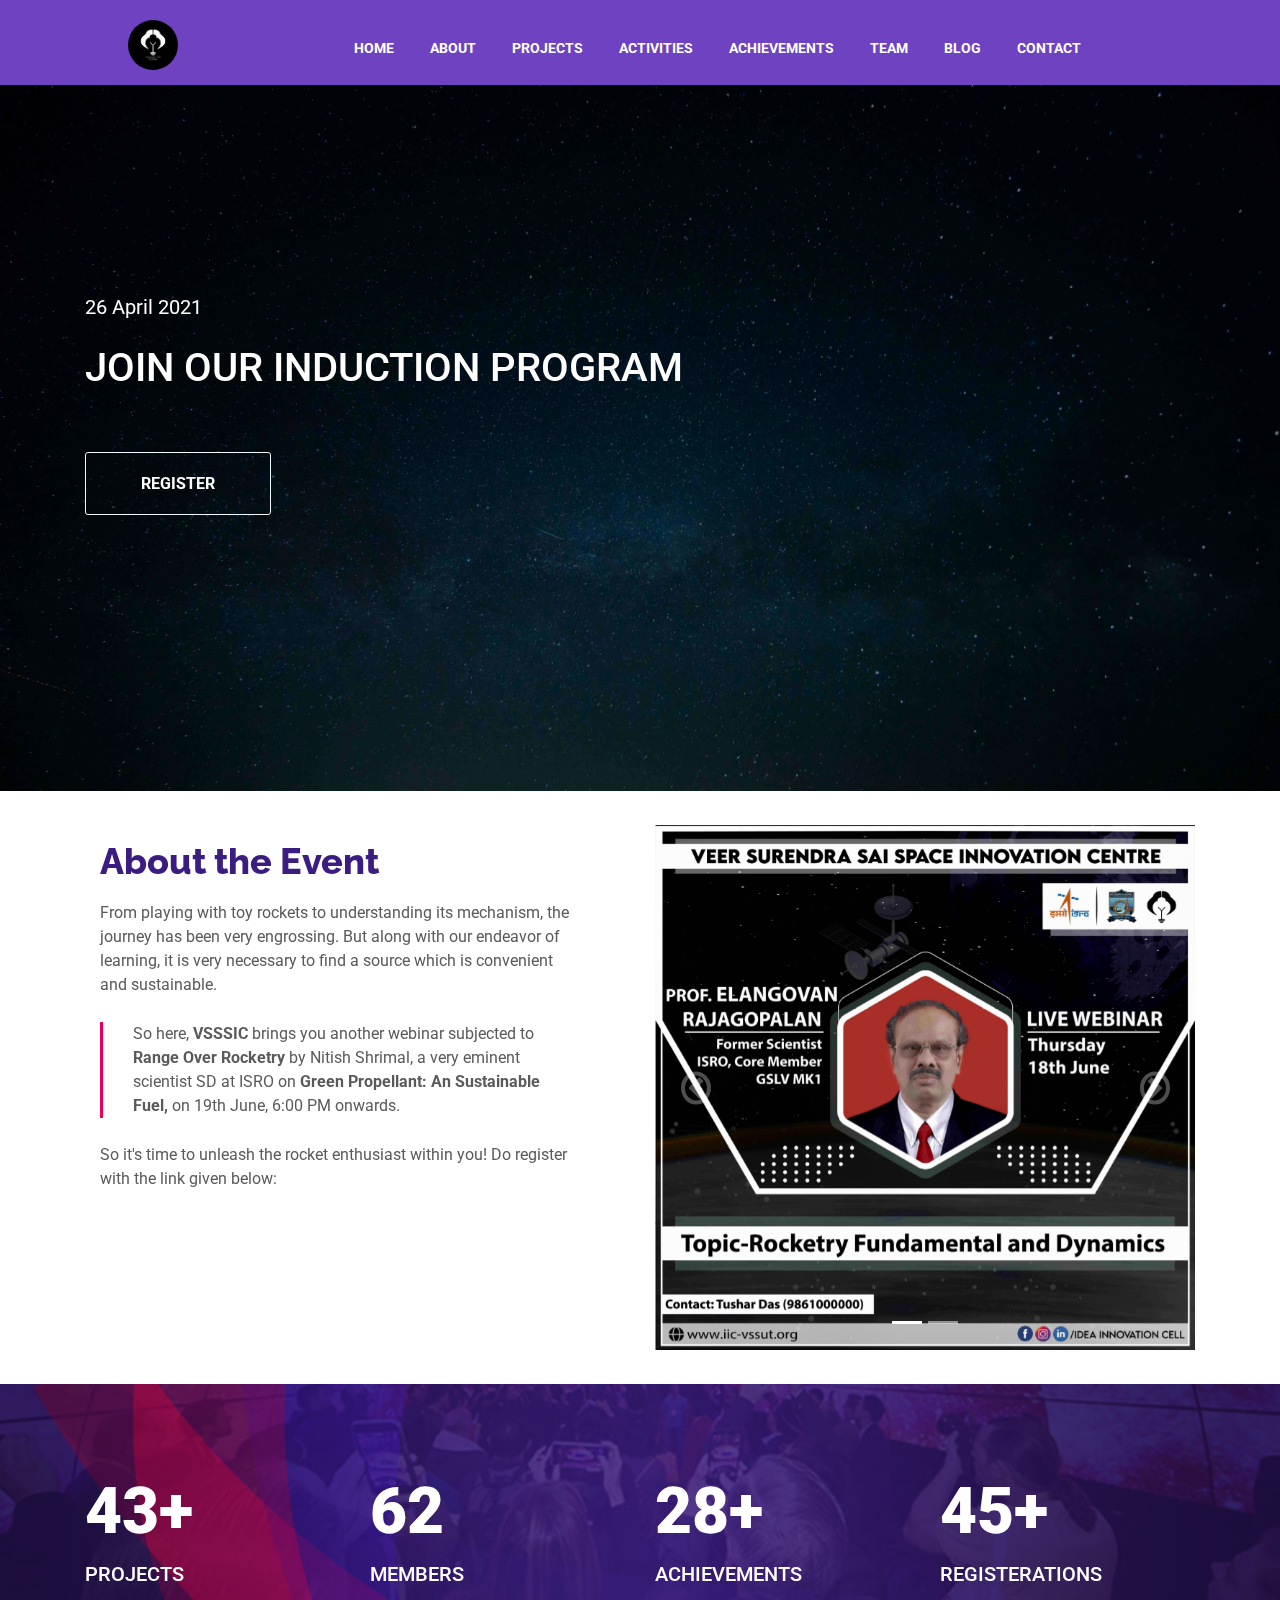
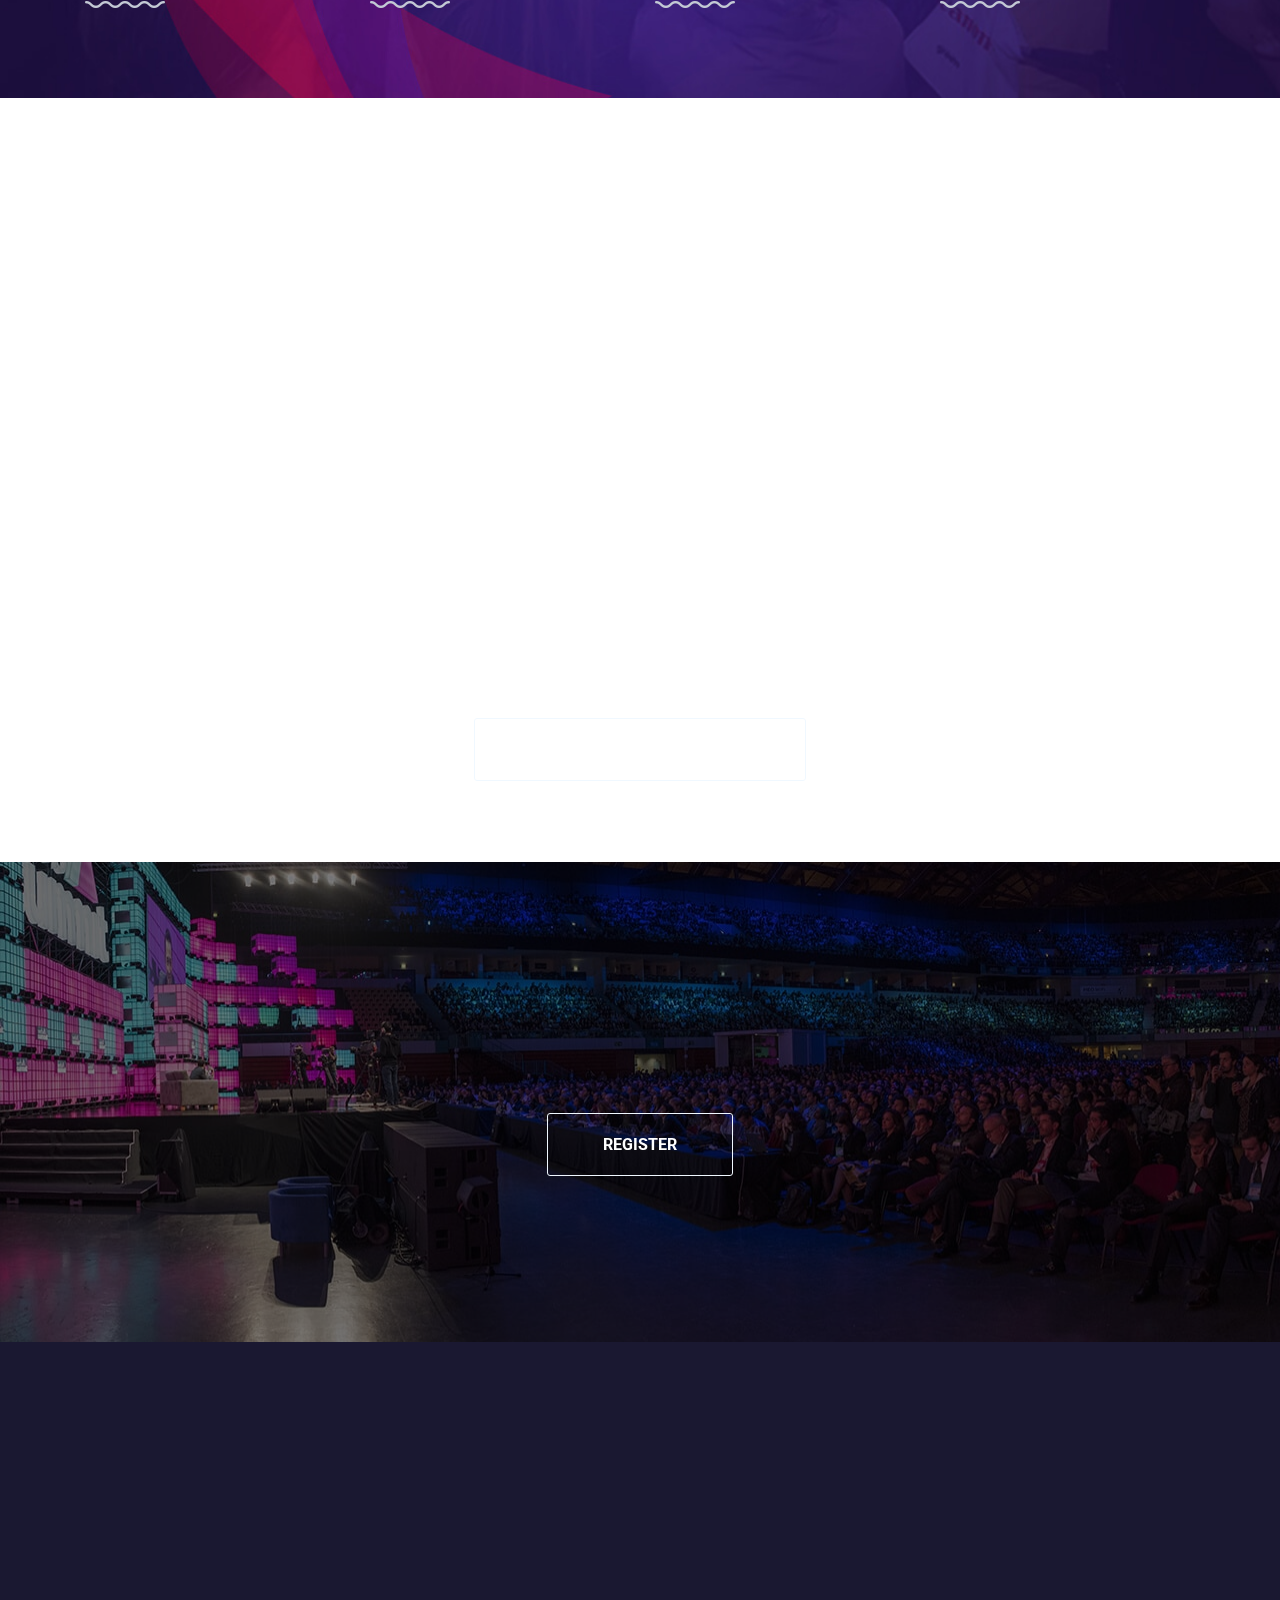
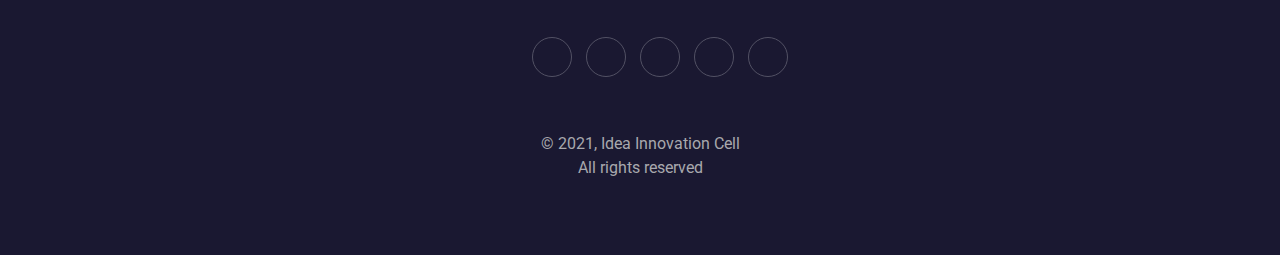
==== landing.html @ ed396fd5 "gy34cqpt" ====
<!DOCTYPE html>
<html lang="en">
  <head>
    <meta charset="utf-8" />
    <meta
      name="viewport"
      content="width=device-width, initial-scale=1, shrink-to-fit=no"
    />
    <link
      rel="shortcut icon"
      href="https://iic-vssut.org/assets/img/iclnews.png"
    />
    <meta
      property="og:image"
      content="https://iic-vssut.org/assets/img/iclnews.png"
    />

    <!-----------title----------->
    <title>IDEA INNOVATION CELL | Webinar</title>

    <!-----------bootstrap----------->
    <link href="css/bootstrap.min.css" rel="stylesheet" />

    <!-----------google fonts----------->
    <link
      href="https://fonts.googleapis.com/css?family=Raleway:400,600,700,800|Roboto:400,500,700,900"
      rel="stylesheet"
    />

    <!-----------animate----------->
    <link href="css/animate.css" rel="stylesheet" />

    <!-----------owlcarousel----------->
    <link rel="stylesheet" href="css/owl.carousel.min.css" />
    <link rel="stylesheet" href="css/owl.theme.default.min.css" />

    <!-----------fontawesome----------->
    <link
      rel="stylesheet"
      href="https://use.fontawesome.com/releases/v5.7.2/css/all.css"
      integrity="sha384-fnmOCqbTlWIlj8LyTjo7mOUStjsKC4pOpQbqyi7RrhN7udi9RwhKkMHpvLbHG9Sr"
      crossorigin="anonymous"
    />

    <!-----------main css----------->
    <link rel="stylesheet" href="css/style.css" />
    <style>
      @media (min-width: 721px) {
        .check {
          display: none;
        }
      }
      @media (max-width: 720px) {
        .check2 {
          display: none;
        }
      }


    </style>
  </head>
  <body>
    <!-------------------------nav-bar start------------------------ #6e42c1 -->
    <div class="fixed-top nav-bar">
      <div class="fluid-container">
        <nav
          class="navbar navbar-expand-lg navbar-light row"
          style="
            padding-bottom: 00px;
            padding-top: 15px;
            background-color: #6e42c1;
          "
        >
          <div class="col-lg-3 text-center">
            <a class="navbar-brand" href="index.html"
              ><img
                src="[data-uri]"
                width="50px"
                height="50px"
                alt="logo"
                class="img-fluid"
                style="border-radius: 30px;"
            /></a>
          </div>
          <button
            class="navbar-toggler"
            type="button"
            data-toggle="collapse"
            data-target="#navbarSupportedContent"
            aria-controls="navbarSupportedContent"
            aria-expanded="false"
            aria-label="Toggle navigation"
          >
            <span class="navbar-toggler-icon"></span>
          </button>

          <div
            class="collapse navbar-collapse navbar-menu col-lg-7"
            id="navbarSupportedContent"
          >
            <ul class="navbar-nav" style="margin-left: 0">
              <li class="nav-item active">
                <a class="nav-link" href="index.html"
                  >HOME <span class="sr-only">(current)</span></a
                >
              </li>
              <li class="nav-item active">
                <a class="nav-link" href="https://www.iic-vssut.org/#about"
                  >ABOUT
                </a>
              </li>
              <li class="nav-item active">
                <a
                  class="nav-link"
                  href="https://www.iic-vssut.org/PROJECTS.html"
                  >PROJECTS
                </a>
              </li>
              <li class="nav-item active">
                <a
                  class="nav-link"
                  href="https://www.iic-vssut.org/IIC-master/blog2.html"
                  >ACTIVITIES
                </a>
              </li>
              <li class="nav-item active">
                <a
                  class="nav-link"
                  href="https://www.iic-vssut.org/IIC-master/blog.html"
                  >ACHIEVEMENTS
                </a>
              </li>
              <li class="nav-item active">
                <a class="nav-link" href="https://www.iic-vssut.org/#team"
                  >TEAM
                </a>
              </li>
              <li class="nav-item active">
                <a class="nav-link" href="https://www.iic-vssut.org/blog.html"
                  >BLOG
                </a>
              </li>
              <li class="nav-item active">
                <a class="nav-link" href="https://www.iic-vssut.org/#contact"
                  >CONTACT</a
                >
              </li>
            </ul>
          </div>
          <div class="col-md-2 text-center">
            <a href="#" class="ticket-btn btn" style="background-color: black;">Register</a>
          </div>
        </nav>
      </div>
    </div>
    <!-------------------------nav-bar end-------------------------->

    <!-------------------------header area start-------------------------->

    <header
      class="header-area header-bg parallax-window"
      data-parallax="scroll"
      data-image-src="./images/back.jpg"
    >
      <div class="container">
        <div class="row">
          <div class="col-md-8">
            <div class="top-heading">
              <p>26 April 2021</p>
              <h1>JOIN OUR INDUCTION PROGRAM</h1>
              <div class="mt-8">
                <a href="#" class="button mr-30" style="text-align: center"
                  >Register</a
                >
              </div>
            </div>
          </div>
        </div>
      </div>
    </header>
    <!-------------------------header area end-------------------------->

    <!-------------------------join event start-------------------------->
    <section class="join-event">
      <div class="container">
        <div class="row">
          <div class="col-md-6">
            <div class="join-event-text wow fadeInLeft">
              <h2 class="heading">About the Event</h2>
              <p class="intro">
                From playing with toy rockets to understanding its mechanism,
                the journey has been very engrossing. But along with our
                endeavor of learning, it is very necessary to find a source
                which is convenient and sustainable.
              </p>
              <blockquote>
                <p class="intro">
                  So here, <b>VSSSIC</b> brings you another webinar subjected to
                  <b>Range Over Rocketry</b> by Nitish Shrimal, a very eminent
                  scientist SD at ISRO on
                  <b>Green Propellant: An Sustainable Fuel,</b> on 19th June,
                  6:00 PM onwards.
                </p>
              </blockquote>
              <p class="intro">
                So it's time to unleash the rocket enthusiast within you! Do
                register with the link given below:
              </p>
            </div>
          </div>
          <div class="col-md-6" style="margin-top: 3%;margin-bottom: 3%;">
            <div class="join-event-video wow fadeInRight">
              <div id="carouselExampleIndicators" class="carousel slide" data-ride="carousel">
                <ol class="carousel-indicators">
                  <li data-target="#carouselExampleIndicators" data-slide-to="0" class="active"></li>
                  <li data-target="#carouselExampleIndicators" data-slide-to="1"></li>
                  
                </ol>
                <div class="carousel-inner">
                  <div class="carousel-item active">
                    <img class="d-block w-100" src="./images/Guest 1-01.jpg" alt="First slide">
                  </div>
                  <div class="carousel-item">
                    <img class="d-block w-100" src="./images/Guest 1-02.jpg" alt="Second slide">
                  </div>
                </div>
                <a class="carousel-control-prev" href="#carouselExampleIndicators" role="button" data-slide="prev">
                  <span class="carousel-control-prev-icon" aria-hidden="true"></span>
                  <span class="sr-only">Previous</span>
                </a>
                <a class="carousel-control-next" href="#carouselExampleIndicators" role="button" data-slide="next">
                  <span class="carousel-control-next-icon" aria-hidden="true"></span>
                  <span class="sr-only">Next</span>
                </a>
              </div>
            </div>
          </div>
        </div>
      </div>
    </section>

    <!-------------------------join event end-------------------------->

    <!-------------------------counter-up start-------------------------->
    <section class="counter-up">
      <div class="container">
        <div class="row">
          <div class="col-md-3">
            <div class="counter-item">
              <span class="countnum">43</span><span>+</span>
              <div class="counter-title">PROJECTS</div>
            </div>
          </div>
          <div class="col-md-3">
            <div class="counter-item">
              <span class="countnum">62</span>
              <div class="counter-title">MEMBERS</div>
            </div>
          </div>
          <div class="col-md-3">
            <div class="counter-item">
              <span class="countnum">28</span><span>+</span>
              <div class="counter-title">ACHIEVEMENTS</div>
            </div>
          </div>
          <div class="col-md-3">
            <div class="counter-item">
              <span class="countnum">45</span><span>+</span>
              <div class="counter-title">REGISTERATIONS</div>
            </div>
          </div>
        </div>
      </div>
    </section>

    <!---------------------schedule-details start----------------------->
    <section class="schedule-detailes">
      <div class="container">
        <div class="row">
          <div class="col-md-6">
            <div class="title-section wow fadeInLeft">
              <span class="sub-title">SCHEDULE DETAILS</span>
              <h2 class="head-title">Information of Event Schedules</h2>
              <span class="title-shape">
                <svg
                  xmlns="http://www.w3.org/2000/svg"
                  xmlns:xlink="http://www.w3.org/1999/xlink"
                  width="71px"
                  height="11px"
                >
                  <path
                    fill-rule="evenodd"
                    d="M59.669,10.710 L49.164,3.306 L39.428,10.681 L29.714,3.322 L20.006,10.682 L10.295,3.322 L1.185,10.228 L-0.010,8.578 L10.295,0.765 L20.006,8.125 L29.714,0.765 L39.428,8.125 L49.122,0.781 L59.680,8.223 L69.858,1.192 L70.982,2.895 L59.669,10.710 Z"
                  ></path>
                </svg>
              </span>
              <p class="intro">
                Day 1 &#58; <b>Rocketry Fundamentals & Dynamics</b> <br>
                Day 2 &#58; <b>Green Propellant: An Sustainable Fuel</b> 
              </p>
            </div>
          </div>
          <div class="col-md-6">
            <div
              id="clothing-nav"
              class="nav nav-tabs text-center"
              role="tablist"
            >
              <a
                href="#zero"
                class="nav-tab active wow zoomIn"
                id="zero-tab"
                role="tab"
                data-toggle="tab"
                aria-controls="zero"
                aria-expanded="true"
              >
                <h3>18 June</h3>
                <span>Friday</span>
              </a>
              <a
                href="#one"
                class="nav-tab wow zoomIn"
                data-wow-delay="500ms"
                id="one-tab"
                role="tab"
                data-toggle="tab"
                aria-controls="one"
              >
                <h3>To be</h3>
                <span>announced soon</span>
              </a>
              <a
                href="#two"
                class="nav-tab wow zoomIn"
                data-wow-delay="1s"
                id="two-tab"
                role="tab"
                data-toggle="tab"
                aria-controls="two"
              >
                <h3>19 June</h3>
                <span>Saturday</span>
              </a>
            </div>
          </div>
        </div>
        <div class="row">
          <div class="col-md-12">
            <div id="clothing-nav-content" class="tab-content">
              <div
                role="tabpanel"
                class="tab-pane fade show active"
                id="zero"
                aria-labelledby="zero-tab"
              >
                <div class="single-shedule"></div>
              </div>
            </div>
          </div>
        </div>
        <div class="mt-5 text-center">
          <a
            href="IIC%20%20INDUCTION%20PROGRAM%20INSTRUCTIONS.docx"
            class="button"
            >MORE DETAILES ABOUT TEST</a
          >
        </div>
      </div>
    </section>

    <!----------------------book-seat start------------------------>
    <section class="book-seat">
      <div class="section-overlay"></div>
      <div class="container">
        <div class="row">
          <div class="col-md-12">
            <div class="title-section text-center wow fadeInUp">
              <span class="sub-title white">HURRY UP!</span>
              <h2 class="head-title white">Register now</h2>
              <span class="title-shape">
                <svg
                  xmlns="http://www.w3.org/2000/svg"
                  xmlns:xlink="http://www.w3.org/1999/xlink"
                  width="71px"
                  height="11px"
                >
                  <path
                    fill-rule="evenodd"
                    d="M59.669,10.710 L49.164,3.306 L39.428,10.681 L29.714,3.322 L20.006,10.682 L10.295,3.322 L1.185,10.228 L-0.010,8.578 L10.295,0.765 L20.006,8.125 L29.714,0.765 L39.428,8.125 L49.122,0.781 L59.680,8.223 L69.858,1.192 L70.982,2.895 L59.669,10.710 Z"
                  ></path>
                </svg>
              </span>
            </div>
          </div>
        </div>
        <div class="text-center">
          <a href="#" class="button">Register</a>
        </div>
      </div>
    </section>
    <!----------------------book-seat end------------------------>

    <!----------------------subscribe start------------------------>
    <section class="subscribe-section wow zoomIn">
      <div class="container subscribe-section-bg">
        <div class="row">
          <div class="col-md-12">
            <div class="title-section text-center">
              <span class="sub-title white">SUBSCRIBE TO NEWSLETTER</span>
              <h2 class="head-title white">Want Something Extra?</h2>
            </div>
          </div>
        </div>
        <div class="form-row text-center">
          <div class="col-9 text-left">
            <input type="email" class="form-control" placeholder="Your email" />
          </div>
          <div class="col-3 text-left">
            <button type="submit" class="btn btn-primary">SUBSCRIBE</button>
          </div>
        </div>
      </div>
    </section>
    <!----------------------subscribe end------------------------>

    <!----------------------footer start------------------------>
    <footer class="footer" id="footer">
      <div class="container">
        <div class="row">
          <div class="col-md-12 text-center">
            <div class="footer-social text-center mb-30">
              <ul>
                <li>
                  <a href="https://www.facebook.com/ideaclubvssut"
                    ><i class="fab fa-facebook-f"></i>
                  </a>
                </li>
                <li>
                  <a
                    href="https://www.youtube.com/channel/UCl1eNHmMb4IjWveBRbKU7Iw"
                    ><i class="fab fa-youtube"></i>
                  </a>
                </li>
                <li>
                  <a href="https://github.com/Idea-Innovation-Cell-VSSUT">
                    <i class="fab fa-github"></i>
                  </a>
                </li>
                <li>
                  <a
                    href="https://www.linkedin.com/company/idea-and-innovation-cell/"
                  >
                    <i class="fab fa-linkedin-in"></i>
                  </a>
                </li>
                <li>
                  <a href="https://www.instagram.com/accounts/login/">
                    <i class="fab fa-instagram"></i>
                  </a>
                </li>
              </ul>
            </div>
            <div class="copyright-text text-center mt-5">
              <p>
                © 2021, Idea Innovation Cell<br />
                All rights reserved
              </p>
            </div>
          </div>
        </div>
      </div>
    </footer>
    <!----------------------footer end------------------------>

    <!--------------------script sources-------------------------->

    <script src="js/jquery-3.3.1.min.js"></script>
    <script src="js/wow.min.js"></script>
    <script src="js/bootstrap.min.js"></script>
    <script src="js/owl.carousel.min.js"></script>
    <script src="js/popper.min.js"></script>
    <!--for preloader-->
    <script>
      $(window).on("load", function () {
        $(".preloader").css("top", "-100%");
        $(".preloader").css("transition", "2000ms");
      });
    </script>
    <script>
      new WOW().init();
    </script>
    <script>
      $(".owl-news").owlCarousel({
        loop: true,
        margin: 30,
        nav: false,
        dots: true,
        autoplay: true,
        autoplayTimeout: 6000,
        smartSpeed: 2000,
        responsive: {
          0: {
            items: 1,
          },
          600: {
            items: 2,
          },
          1000: {
            items: 3,
          },
        },
      });
    </script>
    <script>
      $(window).scroll(function () {
        var scroll = $(window).scrollTop();
        if (scroll < 150) {
          $(".fixed-top").css("background", "transparent");
        } else {
          $(".fixed-top").css("background", "rgba(26,24,49,.9)");
          $(".fixed-top").css("transition", "500ms");
        }
      });
    </script>
    <script>
      // Initialize tooltip component
      $(function () {
        $('[data-toggle="tooltip"]').tooltip();
      });

      // Initialize popover component
      $(function () {
        $('[data-toggle="popover"]').popover();
      });
    </script>

    <!--for counter-up-->
    <script src="js/jquery.min.js"></script>
    <script src="js/waypoints.mim.js"></script>
    <script src="js/jquery.counterup.min.js"></script>
    <script>
      jQuery(document).ready(function ($) {
        $(".countnum").counterUp({
          delay: 8,
          time: 2000,
        });
      });
    </script>

    <script src="js/parallax.min.js"></script>
  </body>
</html>
---- css/style.css ----
body {
    font-family: 'Roboto',sans-serif;
	line-height: 24px;
	overflow-x: hidden;
}
img {
    max-width: 100%;
    height: auto;
}
/*preloader loading*/
.preloader {
    position: fixed;
    top: 0;
    left: 0;
    width: 100%;
    height: 100%;
    background: black;
    z-index: 9999;
	overflow:hidden;
}
.lds-roller {
  display: inline-block;
  position: relative;
  width: 70px;
  height: 70px;
  top:50%;
  left:50%;
  transform:translate(-50%,-50%);
}
.lds-roller div {
  animation: lds-roller 1.2s cubic-bezier(0.5, 0, 0.5, 1) infinite;
  transform-origin: 32px 32px;
}
.lds-roller div:after {
  content: " ";
  display: block;
  position: absolute;
  width: 6px;
  height: 6px;
  border-radius: 50%;
  background: aqua;
  margin: -3px 0 0 -3px;
}
.lds-roller div:nth-child(1) {
  animation-delay: -0.036s;
}
.lds-roller div:nth-child(1):after {
  top: 50px;
  left: 50px;
}
.lds-roller div:nth-child(2) {
  animation-delay: -0.072s;
}
.lds-roller div:nth-child(2):after {
  top: 54px;
  left: 45px;
}
.lds-roller div:nth-child(3) {
  animation-delay: -0.108s;
}
.lds-roller div:nth-child(3):after {
  top: 57px;
  left: 39px;
}
.lds-roller div:nth-child(4) {
  animation-delay: -0.144s;
}
.lds-roller div:nth-child(4):after {
  top: 58px;
  left: 32px;
}
.lds-roller div:nth-child(5) {
  animation-delay: -0.18s;
}
.lds-roller div:nth-child(5):after {
  top: 57px;
  left: 25px;
}
.lds-roller div:nth-child(6) {
  animation-delay: -0.216s;
}
.lds-roller div:nth-child(6):after {
  top: 54px;
  left: 19px;
}
.lds-roller div:nth-child(7) {
  animation-delay: -0.252s;
}
.lds-roller div:nth-child(7):after {
  top: 50px;
  left: 14px;
}
.lds-roller div:nth-child(8) {
  animation-delay: -0.288s;
}
.lds-roller div:nth-child(8):after {
  top: 45px;
  left: 10px;
}
@keyframes lds-roller {
  0% {
    transform: rotate(0deg);
  }
  100% {
    transform: rotate(360deg);
  }
}





a:hover{
	text-decoration:none;
	color:#fff;
}
a:focus,button:focus{
	outline:none;
}
h2 {
	font-weight: 800;	
	font-family: "Raleway";
}
@media (max-width:40em){
	h2 {
		font-size:45px;
	}
}
h3{
	font-family: "Raleway";
	font-weight: 600;

}

p{
	margin: 0 0 25px;
}
.nav-bar{
	position: fixed;
	width: 100%;
	left: 0;
	top: 0;
	z-index: 2;
	height: auto;
	padding: 0;
	font-size:14px;
	font-weight: 700;
	background:transparent;
	z-index:9;
	transition:500ms;
}

.nav-bar .navbar-brand{
	padding-bottom:15px;
}

.navbar-light .navbar-toggler.collapsed{
	background: whitesmoke;
	position: absolute;
	top: 30%;
	right: 5%;
	z-index:9;
}
.navbar-light .navbar-toggler{
	background: whitesmoke;
	position: absolute;
	top: 30%;
	right: 5%;
	z-index:9;
}
.nav-bar .navbar-nav{
	margin-left: 130px;
}
.nav-bar .navbar-light .navbar-nav .nav-link{
	color:#fff;
	display: inline-block;
	margin: 0 10px;
	line-height: 50px;
	padding-bottom: 12px;
}
.nav-bar .dropdown-toggle::after{
	width:7px;
	height:7px;
	background:transparent;
	border-bottom:2px solid #fff;
	border-right:2px solid #fff;
	border-top:none;
	border-left:none;
	vertical-align: 2px;
	transform: rotate(45deg);
	
}
.nav-bar .dropdown-menu{
	position:absolute;
	display:block;
	visibility:hidden;
	opacity:0;
	top:68px;
	transition:0.3s;
	width: 200px;
	background: #fff;
	border: 0;
	border-radius: 0;
	padding: 0 10px;
	box-shadow: 0 3px 5px 0 rgba(0,0,0,.2);
	
}
.nav-bar .nav-item:hover .dropdown-menu{
	visibility:visible;
	opacity:1;
	z-index:999;
}
.nav-bar .dropdown-menu .dropdown-item{
	padding: 15px;
	border-top: 1px solid #eaeaea;
	word-wrap: break-word;
}
.nav-bar .dropdown-menu .dropdown-item:hover{
	background-color:#fff;
	color:#ff007a;
}
.focus{color:#FF0D81;}

.ticket-btn.btn {
	margin-bottom: 8px;
	color:#fff;
    /*background: #00c1c1;*/
    height: 40px;
    line-height: 40px;
    padding: 0 25px;
    transition: all 0.4s ease;
    -webkit-transition: all 0.4s ease;
    -moz-transition: all 0.4s ease;
    -ms-transition: all 0.4s ease;
}
@media all and (max-width:80em){
 a.ticket-btn.btn{
  display:none;
 }
} 
.ticket-btn.btn:hover{
	background-color: #ff007a;
}

.header-area.header-bg{	
	position:relative;
}
.header-area.header-bg:after{
	content:'';
    background-color: rgba(0,0,0,.5);
	height: 100%;
	width: 100%;
	top: 0;
	left: 0;
	position: absolute;

}
.top-heading{
	padding:295px 0;
	color:#fff;
	position:relative;
	z-index:2;
}
.top-heading p{
	margin: 0 0 25px;
	font-size: 20px;
	font-weight: 400;
	line-height: 24px;
}
.top-heading .bigtitle{
	font-size: 64px;
	font-weight: 800;
	line-height: 74px;
	font-family: "Raleway",Sans-serif;
}
.button{
    font-size: 16px;
    font-weight: 700;
    text-transform: uppercase;
    color: #fff;
	border: 1px solid aliceblue;
    background-color: transparent;
    border-radius: 3px 3px 3px 3px;
    padding: 21px 55px 21px 55px;
	transition:.5s;
}
.button:hover{
	background-color: aliceblue;
	color: black;
	
}
.add-calendar{
    font-size: 16px;
    font-weight: 700;
    text-transform: uppercase;
    color: #fff;
    background-color: rgba(255,0,122,0);
    border-radius: 3px 3px 3px 3px;
    padding: 21px 35px 21px 35px;
	border: 1px solid #fff;
	transition:.5s;
}
@media all and (max-width:30em){
 a.add-calendar,a.button{
  display:block;
  margin:0.4em auto;
 }
} 

.add-calendar:hover{
	background-color: #d20055;
	border:1px solid #d20055;
}
.mt-8{
	margin-top:80px;
}
.mr-30{
	margin-right:30px;
}

.register-area{
	padding-top: 180px;
}
.form-content{
	position:relative;
	background: #fff;
	padding: 40px 30px;
	text-align: center;
	border-top: 4px solid #e7015e;
	z-index:2;
}
.form-content h2{
	font-weight:800;
	font-size: 36px;
	position: relative;
	margin-bottom: 30px;
}
.form-content p{
	margin-bottom: 35px;
	color: #5a5a5a;
	font-size: 15px;
}

.form-content .form-control{
	padding: 24px 20px;
	border-radius:0;
	margin-bottom: 10px;

}
.form-content .form-control:focus{
	box-shadow:none;
	border-color:#e7015e;
}
.form-content select.form-control:focus{
	border:1px solid #ced4da;
}
.form-content select.form-control{
	margin-bottom: 40px;
	height:50px;
	padding:0 15px;
	color:#757C83;
}
.form-content .btn.btn-primary{
	width:100%;
	font-size: 16px;
	font-weight: 700;
	color: #fff;
	text-transform: uppercase;
	background: #e7015e;
	height: 50px;
	padding: 0 35px;
	line-height: 50px;
	border-radius: 3px;
	border: 0;
	margin-bottom:20px;
}
.form-content .btn.btn-primary:hover{
	background: #222;
}


.join-event-text{
    margin: 0 0 0 0;
    padding: 50px 50px 70px 15px;
}
.heading{
    color: #3b1d82;
	font-size: 36px;
	line-height: 40px;
	margin-bottom:20px;
}
.intro{
	margin: 0 0 25px;
	color: #5a5a5a;
	font-size: 16px;
	
}
@media (max-width:40em){
	.intro {
		font-size:12px;
	}
}
blockquote {
    padding: 0 0 0 30px;
    border-left: 3px solid #e7015e;
    margin: 15px 0;
    background: transparent;
    position: relative;
}

.join-event-text .button{
	padding:15px 50px;
}
.join-event-video{
	position:relative;
}
.event-video{
	margin-top: -40px;
	position:relative;
}
.event-video:after{
	content:'';
	position:absolute;
	background: linear-gradient(145deg,rgba(255,7,99,.65) 5%,rgba(104,89,222,.65) 100%);
	width:100%;
	height: 100%;
	left:0;
	right:0;
	top:0;
	bottom:0;
	
}
.join-event-video span{
	position:absolute;
	left:50%;
	top:50%;
	transform:translate(-50%,-50%);
	opacity: .6;
	transition: all .5s;
	border:4px solid #fff;
	width:30px;
	height:30px;
	border-radius:50%;
	text-align:center;
	padding-top: 25px;
	padding-left: 5px;
}
.join-event-video span:hover{
	opacity:1;
}

.counter-up{
    background-image: url(../images/funfact_bg.jpg);
    background-position: center center;
	background-repeat: no-repeat;
	background-size: cover;
	padding: 80px 0 90px 0;
}
.counter-item{
    color: #fff;
    font-family: "Roboto",Sans-serif;
    font-size: 64px;
    font-weight: 900;
    line-height: 1.5em;
}
.counter-title{
	padding: 0 100px 20px 0;
	background-image: url(../images/funfact_wave.png);
	background-position: bottom left;
	background-repeat: no-repeat;
    color: #fff;
    font-size: 20px;
    font-weight: 500;
    line-height: 28px;
}




.speakers{
	position:relative;
    background-image: url(../images/speaker_bg.png);
	margin-top: 0;
	margin-bottom: 0;
	padding: 85px 0 30px 0;
}
.elementor-background-overlay{
	background-image: url(../images/home_speaker_memphis2.png);
	background-position: center right;
	background-repeat: no-repeat;
	opacity:1;
    height: 100%;
    width: 100%;
    top: 0;
    left: 0;
    position: absolute;
}
.title-section{
	margin-bottom:100px;
}
.sub-title{
    color: #5a5a5a;
    font-family: "Roboto",Sans-serif;
    font-size: 14px;
    font-weight: 500;
    line-height: 26px;
    letter-spacing: 1.4px;
	margin-bottom: 10px;
}
@media (max-width:40em){
	.sub-title{
		font-size:10px;
	}
}
.head-title{
    color: #3b1d82;
    font-size: 36px;
    font-weight: 800;
	margin-bottom: 20px;
}
@media (max-width:40em){
	.head-title{
		font-size:28px;
	}
}
.title-shape svg {
    fill: #3b1d82;
	margin-bottom:20px;
}
.speaker-single{
    position: relative;
    text-align: center;
    margin-bottom: 55px;
}
.speaker-img{
	color:#fff;
	position: relative;
    overflow: hidden;
	width: 225px;
	height: 225px;
	border-radius: 50%;
	-webkit-border-radius: 50%;
	overflow: hidden;
	margin: auto auto 20px;
}
@media (max-width:30em){
 .speaker-img{
    width: 200px;
	height: 200px;
 }
} 
.speaker-img .photo{
	transform: scale(1);
	transition:0.4s;
}
.speaker-single:hover .speaker-img .photo{
	transform:scale(1.2);
}
.speaker-single:hover .speaker-img:before{
	opacity:1;
}
.speaker-single:hover .speaker-img a{
	opacity:1;
	top:50%;
	
}
.speaker-img:before{
    position: absolute;
    left: 0;
    top: 0;
    width: 100%;
    height: 100%;
    content: '';
    background: rgba(59,29,130,.5);
    transition: all 0.4s ease;
    -webkit-transition: all 0.4s ease;
    -moz-transition: all 0.4s ease;
    -ms-transition: all 0.4s ease;
    opacity: 0;
    z-index: 1;
}
.speaker-img a{
	position:absolute;
	top:80%;
	left:50%;
	opacity:1;
	z-index:2;
	transform:translate(-50%,-50%);
	width:50px;
	height:50px;
	border:2px solid #fff;
	border-radius:50%;
	opacity:0;
	transition:0.4s;
	padding:10px 0;
	z-index:2;
}
.plus{
	width:22px;
}
.title{
    margin-bottom: 5px;
    font-size: 24px;
	color: #1c1c24;
	font-family: "Raleway";
	font-weight: 700;
}
.speaker-info p{
	color: #5a5a5a;
}




.make-experience{
	min-height: 480px;
	position:relative;
	overflow:hidden;
}
.make-experience .col-sm{
	margin: 0 0 0 0;
	padding: 0 0 0 0;
}
.make-experience .image-wrap{
    background-image: url(../images/cta_img.jpg);
	background-position: center center;
    background-repeat: no-repeat;
    background-size: cover;
	padding:240px 0;
}
.make-experience .text-area-wrap{
	position:relative;
	background-color: transparent;
	background-image: linear-gradient(100deg,#13007f 61%,#af0387 100%);
}
.make-experience .text-area-wrap .text-area{
    background-color: rgba(129,48,229,0);
    background-image: url(../images/cta_bg.png);
    background-position: center right;
    background-repeat: no-repeat;
    background-size: cover;
	
}
.make-experience .text-area-wrap .text-area .text{
	padding: 95px 255px 91px 80px;
	color:#fff;
}
@media (max-width:30em){
 .make-experience .text-area-wrap .text-area .text{
    padding: 50px 50px 50px 80px;
 }
} 
.text-top{
	font-size: 14px;
	font-weight: 500;
	letter-spacing: 1.4px;
	
}
.heading-line{
	margin: -13px 0 35px 0;
	font-size: 36px;
	line-height: 42px;
	text-shadow: 0 0 10px rgba(0,0,0,.3);
}
.text-intro{
	font-family: 'Roboto',Sans-serif;
	font-weight: 400;
	font-size:16px;
}


.schedule-detailes{
	padding:100px 0;
}
.schedule-detailes .title-section{
	padding: 80px 0 20px;
}
.nav-tabs{
	position: relative;
	border: none;
	color:#fff;
	padding: 220px 0;
}
.nav-tab{
    height: 245px;
    width: 245px;
    border-radius: 50%;
    -webkit-border-radius: 50%;
    -ms-border-radius: 50%;
    background-image: linear-gradient(-45deg,#22e1ff 0%,#1d8fe1 49%,#625eb1 100%);
    background-image: -webkit-linear-gradient(-45deg,#22e1ff 0%,#1d8fe1 49%,#625eb1 100%);
    background-image: -ms-linear-gradient(-45deg,#22e1ff 0%,#1d8fe1 49%,#625eb1 100%);
    opacity:0.5;
    display: block;
    position: absolute;
    left: 0;
    top: 0;
    z-index: 1;
    color: #fff;
    padding: 100px 0;
}
@media (max-width:50em){
 .nav-tab{
    height:150px;
	width:150px;
	padding:50px 0;
	margin-top: -25%;
 }
} 
.nav-tab h3{
	font-size: 30px;
	font-weight: 700;
	opacity:.5;
}
@media (max-width:50em){
 .nav-tab h3{
    font-size:15px;
 }
} 
.nav-tab span{
	text-transform: uppercase;
	opacity:.5;
}
.nav-tabs .active{
    box-shadow: 0 20px 30px 0 rgba(0,0,0,.12);
    opacity: 1;
    z-index: 2;
	outline: none;
}
.nav-tabs .nav-tab:nth-child(1){
    top: 140px;
    background-image: linear-gradient(110deg,#fc6076 0%,#ff9a44 100%);
}
@media (max-width:80em){
	.nav-tabs .nav-tab:nth-child(1){
		top: 25%;
	}
}
.nav-tabs .nav-tab:nth-child(2){
	left: 130px;
	top: -15px;
}
@media (max-width:80em){
	.nav-tabs .nav-tab:nth-child(2){
		left: 25%;
		top: -5%;
	}
}

.nav-tabs .nav-tab:nth-child(3){
    top: 100px;
    left: auto;
    right: 0;
	background-image: linear-gradient(110deg,#630E8E 0%,#CE0A84 100%);
}
@media (max-width:80em){
	.nav-tabs .nav-tab:nth-child(3){
		top: 25%;
		left: 50%;
	}
}

.single-shedule{
	width:100%;
	display:block;
}
.shedule-time{
	width:18%;
	background: #ff007a;
	color: #fff;
	padding: 69.9px 20px;
	float:left;
	position:relative;
	display:flex;
}
@media (max-width:80em){
 .shedule-time{
    min-width:100%;
 }
}
.shedule-time:after{
	position:absolute;
	content:'';
	background-color:#ff007a;
	width:100%;
	bottom: -2px;
	left: 0;
	height: 2px;
}
.shedule-time.even:after{
	position:absolute;
	content:'';
	background-color:#CC0062;
	width:100%;
	bottom: -2px;
	left: 0;
	height: 2px;
}
.even{
	background-color:#CC0062;
}
.shedule-time span{
	display: block;
	line-height: 26px;
	font-size: 15px;
	font-weight: 700;
}
.shedule-info{
	width:82%;
	float:left;
	padding: 35px 40px 35px 0px;
	border: 1px dashed #e5e5e5;
	border-left: none;
	border-bottom: none;
}
@media (max-width:80em){
 .shedule-info{
    min-width:100%;
	border:0px;
	padding-left:20px;
	padding-right:20px;
 }
}
.shedule-info:last-child{
	border-bottom:1px dashed #e5e5e5;
}
.shedule-speaker{
	width:20%;
	float:left;
	display:flex;
}
@media (max-width:80em){
 .shedule-speaker{
    display:none;
 }
}
.shedule-speaker img{
    height: 80px;
    width: 80px;
    border-radius: 50%;
    -webkit-border-radius: 50%;
    -ms-border-radius: 50%;
    margin:10px auto;
}
.shedule-content{
	width:80%;
	float:left;
	display:flex;
}
@media (max-width:80em){
	.shedule-content{
		width:100%;
	}
}
.shedule-content .title-section{
	padding:0;
	margin:0;
}
.shedule-content .title-section .sub-title{
	font-size:16px;
	font-weight:400;
	letter-spacing:0;
}
.shedule-content .title-section .head-title{
	color: #1c1c24;
	font-size: 24px;
}
.shedule-content .intro{
	margin:0;
}
.schedule-detailes .mt-5{
	margin-top:100px !important;
	width:100%;
} 



.get-ticket {
    background-image: url(../images/pricing_img.jpg);
    background-position: center center;
    background-repeat: no-repeat;
    background-size: cover;
	padding: 100px 0 90px 0;
	position: relative;
}
.section-overlay {
    background-color: transparent;
    background-image: linear-gradient(145deg,#321575 0%,#ff057c 100%);
    opacity: .75;
	height: 100%;
	width: 100%;
	top: 0;
	left: 0;
	position: absolute;
}
.get-ticket .title-section .sub-title,.get-ticket .title-section .head-title,.get-ticket .title-section .title-shape svg{
	color:#fff;
	fill:#fff;
}
.ticket-single{
	position: relative;
	max-width: 320px;
	margin: auto;
}
@media (max-width:40em){
	.ticket-single{
		margin-bottom:10px;
	}
}
.pricing-dot{
	width: 100%;
	display: block;
}
.pricing-dot img{
    height: auto;
    max-width: 100%;
    border: none;
    -webkit-border-radius: 0;
    border-radius: 0;
    -webkit-box-shadow: none;
    box-shadow: none;
}
.pricing-box {
    background: #fff;
    padding: 40px;
    text-align: center;
    -o-transition: all 0.4s ease;
    transition: all 0.4s ease;
    -webkit-transition: all 0.4s ease;
    -moz-transition: all 0.4s ease;
    -ms-transition: all 0.4s ease;
}
.pricing-box:hover {
    box-shadow: 0 20px 30px 0 rgba(0,0,0,.4);
}
.pricing-name {
    font-size: 20px;
    font-weight: 800;
    color: #3b1d82;
    text-transform: uppercase;
    margin-bottom: 15px;
}
.pricing-price {
    font-size: 58px;
    font-weight: 900;
    color: #3b1d82;
    margin-bottom: 20px;
}
.pricing-price span {
    margin-right: 10px;
}
 .progress{
	border-radius:0;
	height:10px;
	width: 100%;
	background: #ebedf4;
	margin-bottom: 10px;
}
.progress .progress-bar{
	background-image: -webkit-linear-gradient(306deg,#321575 0%,#8d0b93 51%,#ff0066 100%,#ff057c 100%);
	background-image: -o-linear-gradient(306deg,#321575 0%,#8d0b93 51%,#ff0066 100%,#ff057c 100%);
	background-image: linear-gradient(144deg,#321575 0%,#8d0b93 51%,#ff0066 100%,#ff057c 100%);
}
.pricing-value {
    font-weight: 700;
    color: #e7015e;
    margin-bottom: 25px;
}
.code-text {
    font-weight: 400;
    color: #e7015e;
}
.pricing-btn {
    margin-bottom: 25px;
    position: relative;
}
.pricing-btn::after{
    position: absolute;
    left: auto;
    right: -14px;
    top: 0;
    content: '';
    width: 25px;
    height: 25px;
    display: block;
    background: #fff;
    border-radius: 50%;
    -webkit-border-radius: 50%;
    -ms-border-radius: 50%;
    bottom: 0;
    margin: auto;
}
.pricing-btn::before {
    position: absolute;
    left: -14px;
    top: 0;
    content: '';
    width: 25px;
    height: 25px;
    display: block;
    background: #fff;
    border-radius: 50%;
    -webkit-border-radius: 50%;
    -ms-border-radius: 50%;
    bottom: 0;
    margin: auto;
}
.btn{
    font-size: 16px;
    font-weight: 700;
    color: #fff;
    text-transform: uppercase;
    background: #e7015e;
    height: 50px;
    padding: 0 35px;
    line-height: 50px;
    border-radius: 3px;
    border: 0;
}
.btn:hover {
    background: #222;
    color: #fff;
}
.pricing-dot1 {
    -webkit-transform: rotate(180deg);
    -ms-transform: rotate(180deg);
    transform: rotate(180deg);
    display: block;
    width: 100%;
    margin-top: -2px;
}
.disebled {
    cursor: no-drop;
    opacity: .7;
}



.latest-news{
    background-color: #f9fafc;
    background-image: url(../images/news_memphis2.png);
    background-position: center right;
    background-repeat: no-repeat;
	padding: 100px 0 40px 0;
	position: relative;
}
.latest-news .section-overlay{
    background-image: url(../images/news_memphis1.png);
    background-position: center left;
    background-repeat: no-repeat;
	height: 100%;
    width: 100%;
    top: 0;
    left: 0;
    position: absolute;
}
.owl-carousel.owl-news .owl-stage::after{
	height:5px;
}
.owl-carousel.owl-news .owl-dots{
	margin-top:0px !important;
}
.owl-carousel.owl-news .owl-dots .owl-dot span{
	margin:4px 4px;
	background:#ff007a;
	box-shadow: 0 0px 5px 0 rgba(0,0,0,1);
	transform:scale(0.8);
}
.owl-carousel.owl-news .owl-dots .owl-dot.active span{
	transform:scale(1.2);
}
.post{
	margin: 0 0 60px;
}
.post:hover .post-body {
    box-shadow: 0 20px 30px 0 rgba(0,0,0,.1);
}
.post-body {
    padding: 20px 20px 25px 30px;
	height:245px;
    margin: 0;
    box-shadow: 0 5px 15px 0 rgba(0,0,0,.05);
    border-radius: 5px;
    background: #fff;
    transition: all 0.4s ease;
    -webkit-transition: all 0.4s ease;
    -moz-transition: all 0.4s ease;
    -ms-transition: all 0.4s ease;
}
.post-body .post-meta{
	text-transform:uppercase;
	padding: 5px 0 0 0;
	font-size: 13px;
	margin-bottom: 5px;
}
.post-body .post-author {
    margin-right: 25px;
    text-transform: uppercase;
}
.post-body .post-author a:hover{
	color:#ff007a;
}
.post-meta span {
    padding-right: 5px;
    font-size: 13px;

}
.post-meta, .post-meta a {
    color: #5a5a5a;
}
.post-meta span i{
	color: #ff007a;
    margin-right: 5px;
}
.entry-title,.entry-title a{
    font-size: 24px;
    font-weight: 700;
    margin-bottom: 15px;
	line-height: 36px;
	color: #1c1c24;
}
.entry-title a:hover{
	color:#ff007a;
}
.post-footer a.btn-link{
	color:#1c1c24;
	font-size: 16px;
	font-weight: 700;
}
.post-footer a.btn-link:hover{
	color:#ff007a;
	text-decoration:none;
}




.our-sponsors{
	background-image: url(../images/sponsor_img.jpg);
	padding: 90px 0 90px 0;
	position: relative;
}
.white{
	color:#fff;
}
.our-sponsors .title-shape svg{
	fill:#fff;
}
.sponsor{
	padding: 10px;
}
.our-sponsors .title-section{
	margin-bottom:60px;
}
.line2{
	padding: 25px 0 0 0;
}
.sponsor-btn .button{
	padding: 16px 35px 16px 35px;
}



.get-direction{
	padding: 100px 0 100px 0;
	position: relative;
}
.get-direction .section-overlay{
	background-image: url(../images/Direction_memphis1.png);
	background-position: center right;
	background-repeat: no-repeat;
	opacity: .5;
	height: 100%;
	width: 100%;
	top: 0;
	left: 0;
	position: absolute;
}
.get-direction .title-section{
	margin-bottom:7px;
}
.get-direction .sub-title{
	line-height: 50px;
}
.get-direction .head-title{
	font-size:24px;
}
.direction-tabs .nav-tabs{
	padding:0;
}
.direction-tabs .tab-content{
	padding:40px 20px 20px 0;
}
.direction-tabs .nav-tabs a{
	position:relative;
    font-size: 16px;
    color: #888;
    font-weight: 700;
    border-bottom: 2px solid #F5F5F5;
    padding: 16px 20px;
}
.direction-tabs .nav-tabs .nav-item .nav-link:hover{
    border-bottom: 2px solid #F5F5F5;
	border-top:1px solid transparent;
	border-left:1px solid transparent;
	border-right:1px solid transparent;
}
.direction-tabs .nav-tabs .nav-item .nav-link::before {
    position: absolute;
    left: 0;
    top: 53px;
    content: '';
    width: 10px;
    height: 10px;
    display: block;
    border-color: #e7015e;
    border-width: 2px;
    border-style: solid;
    right: 0;
    margin: auto;
    -webkit-transform: rotate(45deg);
    -ms-transform: rotate(45deg);
    transform: rotate(45deg);
    border-top: 0;
    border-left: 0;
    background: #fff;
    opacity: 0;
    visibility: hidden;
}
.direction-tabs .nav-link,.nav-link.active{
	font-family: "Raleway",Sans-serif;
}
.direction-tabs .nav-tabs .nav-item .nav-link.active{
	border:2px solid #e7015e;
	border-top:none;
	border-left:none;
	border-right:none;
	color:#e7015e;
}
.direction-tabs .nav-tabs .nav-item .nav-link.active::before {
	opacity: 1;
	visibility: visible;
}	
.direction-tabs .tab-pane h4 {
    font-size: 20px;
    margin-bottom: 15px;
    font-family: "Roboto";
    font-weight: 700;
}

.contact-info-box h3 {
    font-size: 20px;
    margin-bottom: 15px;
	font-family: "Raleway";
	font-weight: 700;
}
.contact-info-box p{
	margin:0 0 5px 0;
	color: #5a5a5a;
}
.contact-info-box p strong{
	color:#222;
}

.direction-tabs .nav-tabs .nav-link:focus{
	outline:none;
}
.contact-area iframe{
	width:100%;
	height:500px;
}



.book-seat{
	background-image: url(../images/book_seat_img.jpg);
	position: relative;
	padding: 100px 0 200px 0;
}
.book-seat .section-overlay{
	filter: brightness(0%) contrast(0%) saturate(0%) blur(.65px) hue-rotate(0deg);
	background-color: rgba(12,12,12,.73);
	opacity: 1;
	mix-blend-mode: multiply;
	height: 100%;
	width: 100%;
	top: 0;
	left: 0;
	position: absolute;
}
.book-seat .title-section{
	margin-bottom:50px;
}
.book-seat .title-shape svg{
	fill:#fff;
}
.book-seat .button{
	position:relative;
}



.subscribe-section{
		margin-top: -110px;
	margin-bottom: -232px;
	    position: relative;
		z-index: 8;
}
.subscribe-section-bg{
	background-image: url(../images/newsletter_bg.jpg);
	background-repeat: no-repeat;
	background-size: cover;
	padding: 60px 250px 60px 250px;
}
@media (max-width:50em){
	.subscribe-section-bg{
		padding: 42px 10px 42px 10px;
	}
}

.subscribe-section .form-row >.col{
	padding-left:0;
	padding-right:0;
}
.subscribe-section input.form-control{
	background:transparent;
	color:#fff;
	border-top:none;
	border-left:none;
	border-right:none;
	border-bottom: 1px solid #6f55b0;
	border-radius:0;
	padding-bottom:18px;
}
.subscribe-section .form-control::placeholder{
	color:#fff;
}
.subscribe-section input.form-control:focus{
	box-shadow:none;
	border-top:none;
	border-left:none;
	border-right:none;
	border-bottom: 1px solid #6f55b0;
}
.subscribe-section .btn{
	margin-left: -12px;
	margin-top: -12px;
}
@media (max-width:50em){
	.subscribe-section .btn{
		padding: 0;
		width:100%;
		font-size:10px;
	}
}


.footer{
	background: #1a1831;
	padding: 295px 0 50px;
	position: relative;
	overflow: hidden;
}
.footer-social ul li{
	display:inline-block;
}
.footer-social ul li a {
    display: block;
    height: 40px;
    width: 40px;
    border-radius: 50%;
    border: 1px solid #525164;
    text-align: center;
    color: #fff;
    font-size: 14px;
    padding: 9px 0;
    margin: 0 5px;
}
.footer-social ul li a:hover{
	background: aliceblue;
	color: black;
}
.menu-footer ul li{
	display:inline-block;
	color:#5F5E6F;
}
.menu-footer ul li a{
	position:relative;
	    color: #a8a8ad;
    margin: 0 20px;
}
.menu-footer ul li a::before {
    position: absolute;
    left: -24px;
    top: 1px;
    bottom: 0;
    margin: auto;
    content: '';
    background: #5f5e6f;
    width: 5px;
    height: 5px;
    border-radius: 50%;
    -webkit-border-radius: 50%;
    -ms-border-radius: 50%;
}
.menu-footer ul li:first-child a::before{
	opacity:0;
}
.menu-footer ul li a:hover{
	color:#e7015e;
}
.copyright-text{
	color:#a8a8ad;
}



/*-----------gallery------------*/

.banner-area{
	background-image: url(../images/about-banner.jpg);
	position: relative;
	min-height: 400px;
	color: #fff;
	background-position: 50% 50%;
	-webkit-background-size: cover;
	background-size: cover;
	-webkit-backface-visibility: hidden;
}
.page-banner-title {
    position: absolute;
    top: 50%;
    width: 100%;
    height: 100%;
}
.banner-title {
    color: #fff;
    font-size: 60px;
    text-transform: uppercase;
    font-weight: 800;
    margin-bottom: 20px;
}
@media (max-width:50em){
	.banner-title{
		font-size:40px;
	}
}

.page-banner-title .breadcrumb {
    background: none;
    color: #fff;
    font-weight: 700;
    font-size: 16px;
    -webkit-box-pack: center;
    -ms-flex-pack: center;
    justify-content: center;
}
.breadcrumb > li {
    font-weight: 500;
    margin: 0 10px;
}
.page-banner-title .breadcrumb li a {
    color: #fff;
    margin-right: 5px;
}
.page-banner-title .breadcrumb a:hover {
    color: #ccc;
}



/*---isotope-------*/
.event-gallery{
	padding:100px 0;
}
.event-gallery .gallery-menu ul li{
	display:inline-block;
	margin:0;
	list-style:none;
	padding:10px 15px;
	border:1px solid #FF0079;
	border-radius:5px;
	color:#fff;
	background-color:#FF0079;
	transition:.5s;
	cursor:pointer;
}
.event-gallery .gallery-menu ul li:hover{
	background-color:#d20055;
	color:#fff;
}

.event-gallery li.active{
	background-color:#d20055 !important;
}
.event-gallery .gallery-item{
	width:100%;
	left:3%;
}
.event-gallery .gallery-item .element-item{
	width:350px;
	height:250px;
	overflow:hidden;
	margin-top:30px;
	padding:0 30px;
}
.event-gallery .gallery-item .element-item img{
	width:350px;
	height:250px;
}





.attend-exhibit{
	padding: 85px 0 70px 0;
}
.pr-75{
	padding-right:75px;
}
.pl-75{
	padding-left:75px;
}
.flaticon{
	width:64px;
	height:64px;
	-moz-transform: scaleX(-1);
    -webkit-transform: scaleX(-1);
    -o-transform: scaleX(-1);
	transform:scaleX(-1);
	margin-bottom: 20px;
	transition:.5s;
}

.text-right{
	text-align:right;
}
.event-element-txt h2{
	font-size: 24px;
	margin-bottom:20px;
}
.event-element-txt p{
	color:#5a5a5a;
}
.attend-exhibit .event-element-wrap:first-child{
	margin-bottom:80px;
}
.event-video-wrap{
	position:relative;
	margin-top:27px;
}
.event-video-wrap:after{
	position:absolute;
	content:'';
	width:100%;
	top:0;
	bottom:0;
	left:0;
	background-image: -webkit-gradient(linear,left top,right top,from(#e6005d),color-stop(65%,rgba(115,0,47,.35)),to(rgba(0,0,0,0)));
	background-image: -webkit-linear-gradient(left,#e6005d 0%,rgba(115,0,47,.35) 65%,rgba(0,0,0,0) 100%);
	background-image: -o-linear-gradient(left,#e6005d 0%,rgba(115,0,47,.35) 65%,rgba(0,0,0,0) 100%);
	background-image: linear-gradient(90deg,#e6005d 0%,rgba(115,0,47,.35) 65%,rgba(0,0,0,0) 100%);
	background-image: -webkit-linear-gradient(90deg,#e6005d 0%,rgba(115,0,47,.35) 65%,rgba(0,0,0,0) 100%);
	background-image: -ms-linear-gradient(90deg,#e6005d 0%,rgba(115,0,47,.35) 65%,rgba(0,0,0,0) 100%);
}
.event-video-wrap a{
	width:50px;
	position:absolute;
	top:50%;
	left:50%;
	transform:translate(-50%,-50%);
	z-index:2;
	transition:.5s;
}
.event-video-wrap a img{
	width:50px;
	transform:scale(1);
	transition:.5s;
}
.event-video-wrap a:hover img{
	transform:scale(1.2);
}



.make-experience.about-us .title-shape svg{
	fill:#fff;
}
.make-experience.about-us .text-area-wrap .text-area .text{
	padding: 55px 200px 60px 80px;
}
.make-experience.about-us .title-section{
	margin-bottom:0;
}
.make-experience.about-us .price-tag{
	font-family: 'Roboto';
	font-size: 50px;
	margin-bottom: 28px;
}
.make-experience.about-us .image-wrap{
	padding: 208px 0;
}
.make-experience.about-us{
	min-height: 396px;
}



.faq{
	padding:100px 0;
}
.call-link.collapsed,.call-link{
	border-style: none;
	color: #101010;
	font-size: 16px;
	display: block;
    background: transparent;
    width: 100%;
    text-align: left;
    border: 0;
    color: #101010;
    text-transform: capitalize;
    position: relative;
    height: 60px;
    line-height: 30px;
    border-radius: 0;
    -webkit-border-radius: 0;
    -webkit-transition: all .5s;
    -o-transition: all .5s;
	padding: 15px 20px;
	cursor: pointer;
    transition: all .5s;
	font-family: "Raleway",Sans-serif;
	font-weight: 800;
}
.call-link{
	border-style: none;
	color: #101010;
	font-size: 16px;
	display: block;
    background: #E7015E;
    width: 100%;
    text-align: left;
    border: 0;
    color: #fff;
    text-transform: capitalize;
    position: relative;
    height: 60px;
    line-height: 30px;
    border-radius: 0;
    -webkit-border-radius: 0;
    -webkit-transition: all .5s;
    -o-transition: all .5s;
	padding: 15px 20px;
	cursor: pointer;
    transition: all .5s;
	font-family: "Raleway",Sans-serif;
	font-weight: 800;
}
@media (max-width:40em){
	.call-link.collapsed, .call-link{
		font-size:12px;
	}
}
.card{
	border-radius:0;
	margin-left: 15px;
	margin-bottom: 20px;
}
@media (max-width:40em){
	.card-body{
		font-size:12px;
	}
}
.call-link:hover{
	color: #3b1d82;
}
.faq .collapse{
	background-color:#E7015E;
	color:#fff;
}
.faq .collapsing{
	transition:all .5s;
	background-color:#E7015E;
	color:#fff;
}

.call-link:after{
	content:'\f068';
	font-family: "Font Awesome 5 Free";
	float:right;
}
@media (max-width:50em){
	.call-link:after{
		display:none;
	}
}
.call-link.collapsed:after{
	content:'\f067';
	font-family: "Font Awesome 5 Free";
	float:right;
}
@media (max-width:50em){
	.call-link.collapsed:after{
		display:none;
	}
}
.faq .card:nth-child(4){
	margin-bottom:60px;
}
.faq .form-content{
	padding:0;
	border:0;
}
.faq .form-content .form-control{
	border-radius: 0;
	margin-bottom: 28px;
	padding: 10px 20px;
	height:50px;
}
.faq .form-content .form-control.msg{
	height:140px;
	resize:none;
}
.faq .form-content .btn.btn-primary{
	width:55%;
	float:left;
}
.faq-services{
	width:100%;
	padding: 20px 20px 40px 20px;
	background-color: #f8f8f8;
	margin-top:110px;
}
.services-heading{
	color: #3b1d82;
	font-size: 24px;
	line-height:2;
	margin-left: 19px;
	margin-bottom:20px;
}
.local-icons{
	font-size: 20px;
}
.local-icons a{
	position:relative;
	border-radius: 50%;
	color:#fff;
	transition:all .5s;
	padding: 9px 21px;
	margin-left: 5px;
	
	
}
.local-icons a:hover{
	color:#fff;
	opacity:.7;
}
.local-icons a i{
	position:absolute;
	left: 50%;
	top: 50%;
	transform: translate(-50%,-50%);
}
.local-icons .fb{
	background-color: #3b5998;
}
.local-icons .twit{
	background-color:#1da1f2;
}
.local-icons .ggl{
	background-color:#dd4b39;
}
.local-icons .linked{
	background-color:#0077b5;
}
.local-icons .insta{
	background-color:#262626;
}
.local-icons .utb{
	background-color:#cd201f;
}


.event-speakers.speakers{
	background-image:none;
	background-color: #f9fafc;
}
.keynote-speakers.speakers
 .speaker-img {
    color: #fff;
    position: relative;
    overflow: hidden;
    width: 300px;
    border-radius: 0px;
    -webkit-border-radius: 0px;
    overflow: hidden;
    margin: auto auto 20px;
    height: 300px;
}
.keynote-speakers.speakers .speaker-info{
    margin-top: -30%;
    position: relative;
    background-color: #fff;
    width: 70%;
	opacity:0.8;
	transition:.5s all;
}
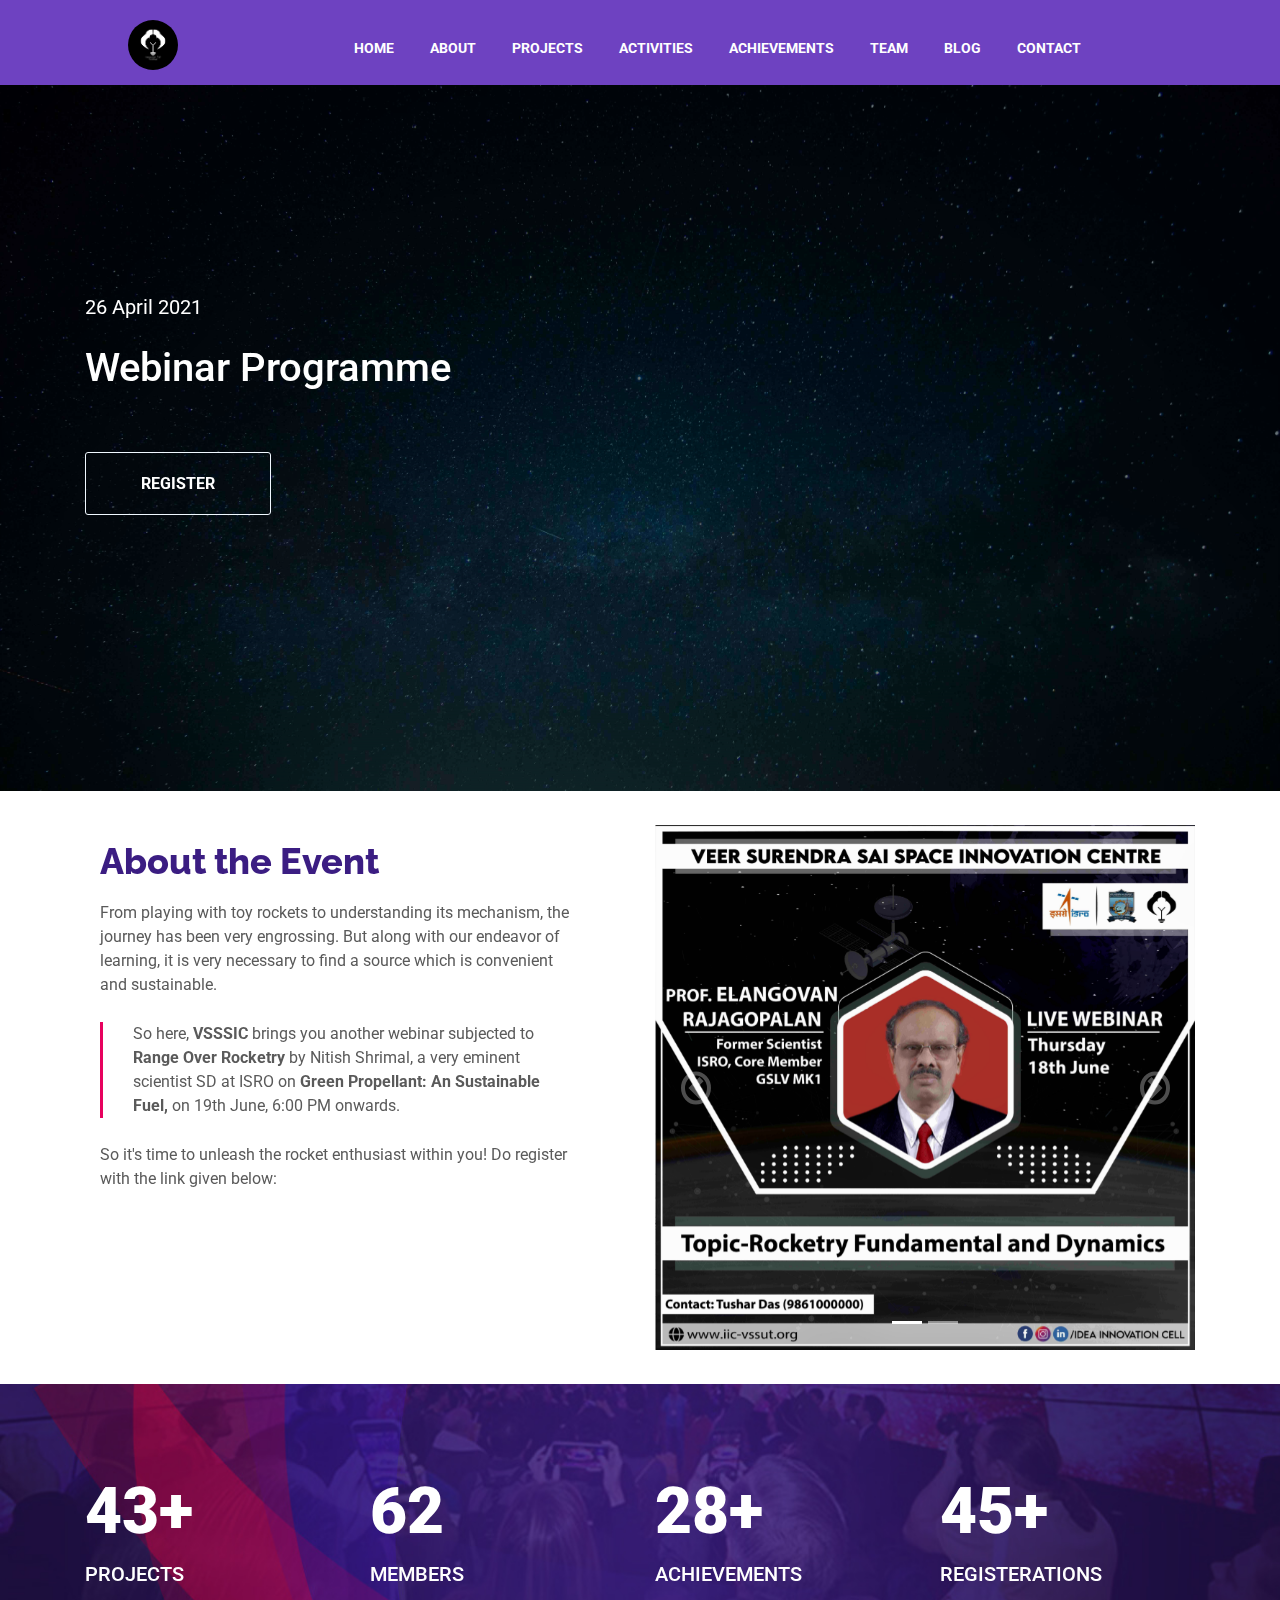
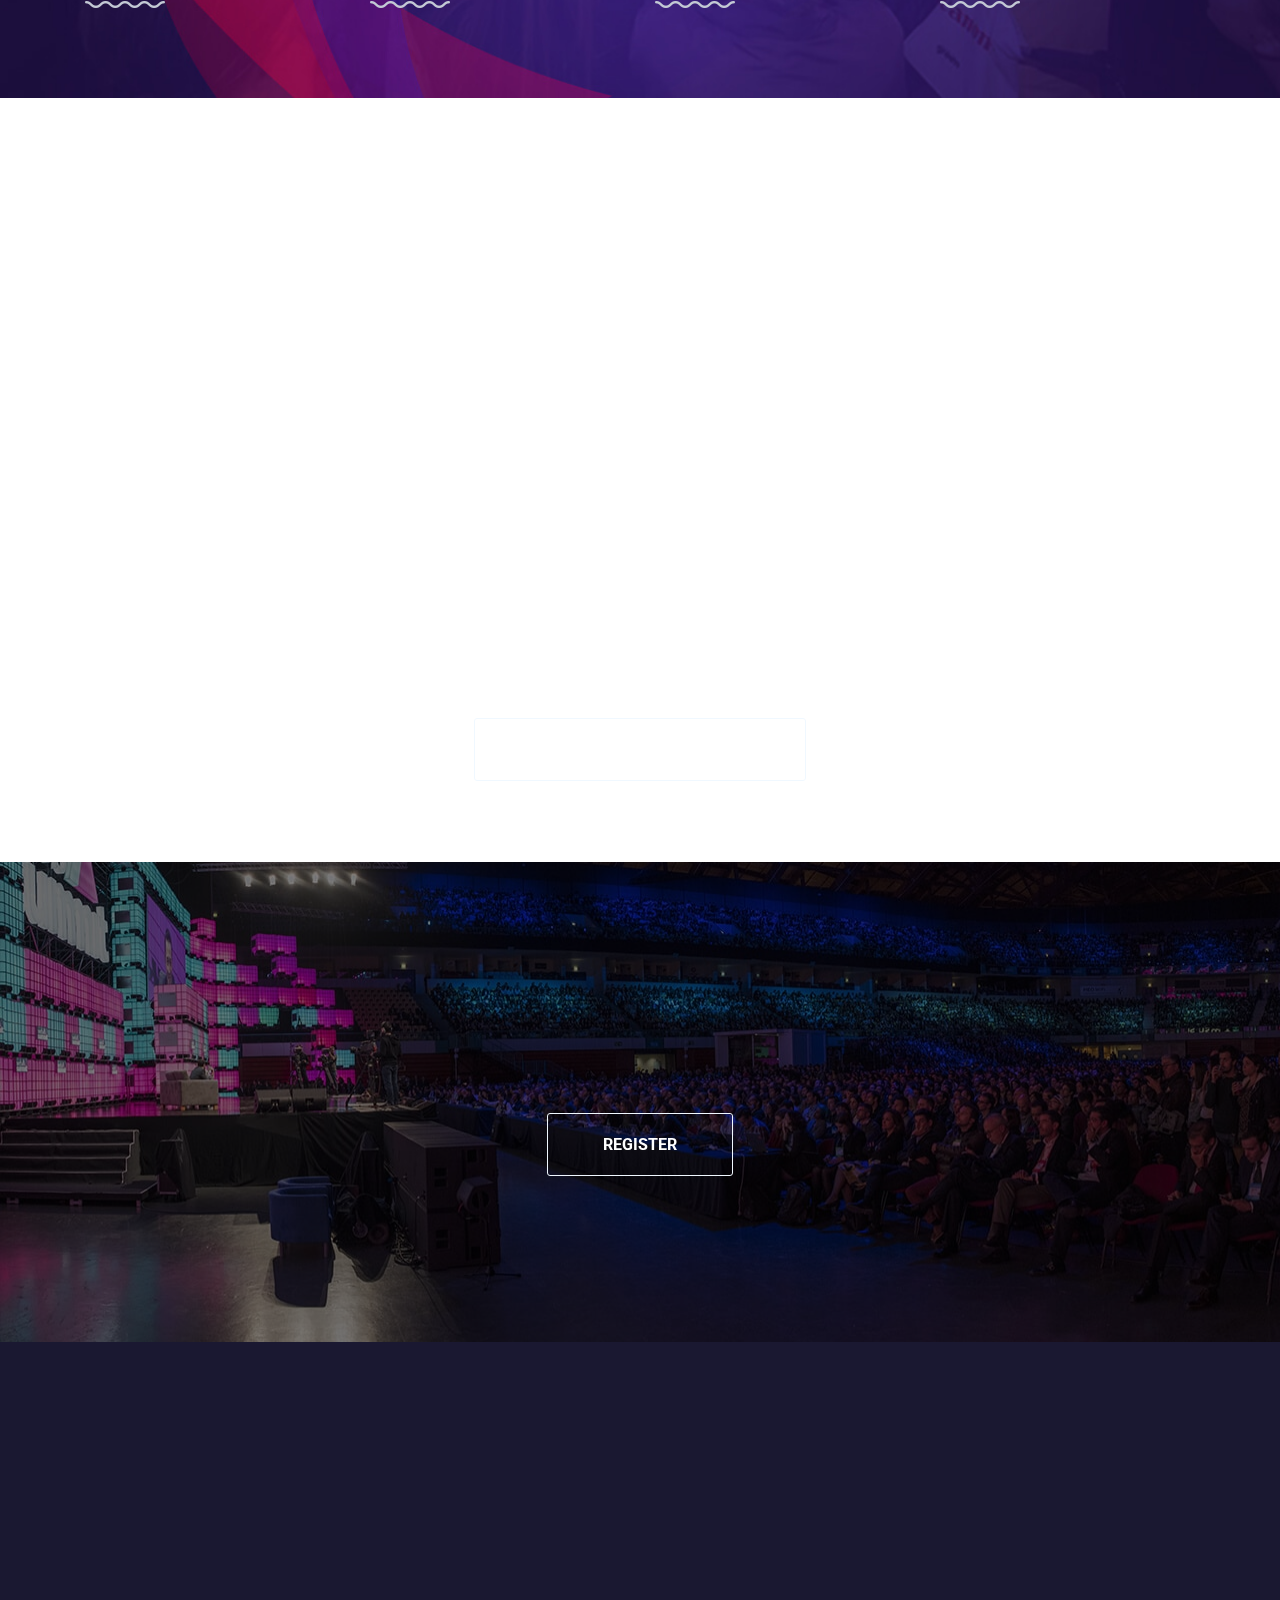
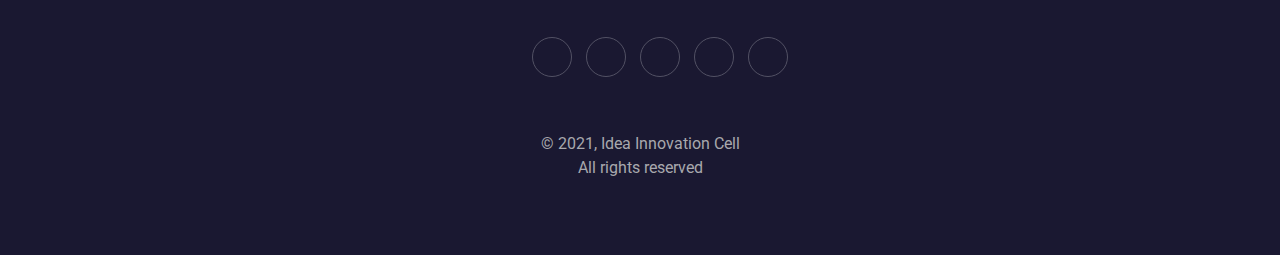
==== commit f35d615e: "Update landing.html" ====
--- a/landing.html
+++ b/landing.html
@@ -167,7 +167,7 @@
           <div class="col-md-8">
             <div class="top-heading">
               <p>26 April 2021</p>
-              <h1>JOIN OUR INDUCTION PROGRAM</h1>
+              <h1>Webinar Programme</h1>
               <div class="mt-8">
                 <a href="#" class="button mr-30" style="text-align: center"
                   >Register</a
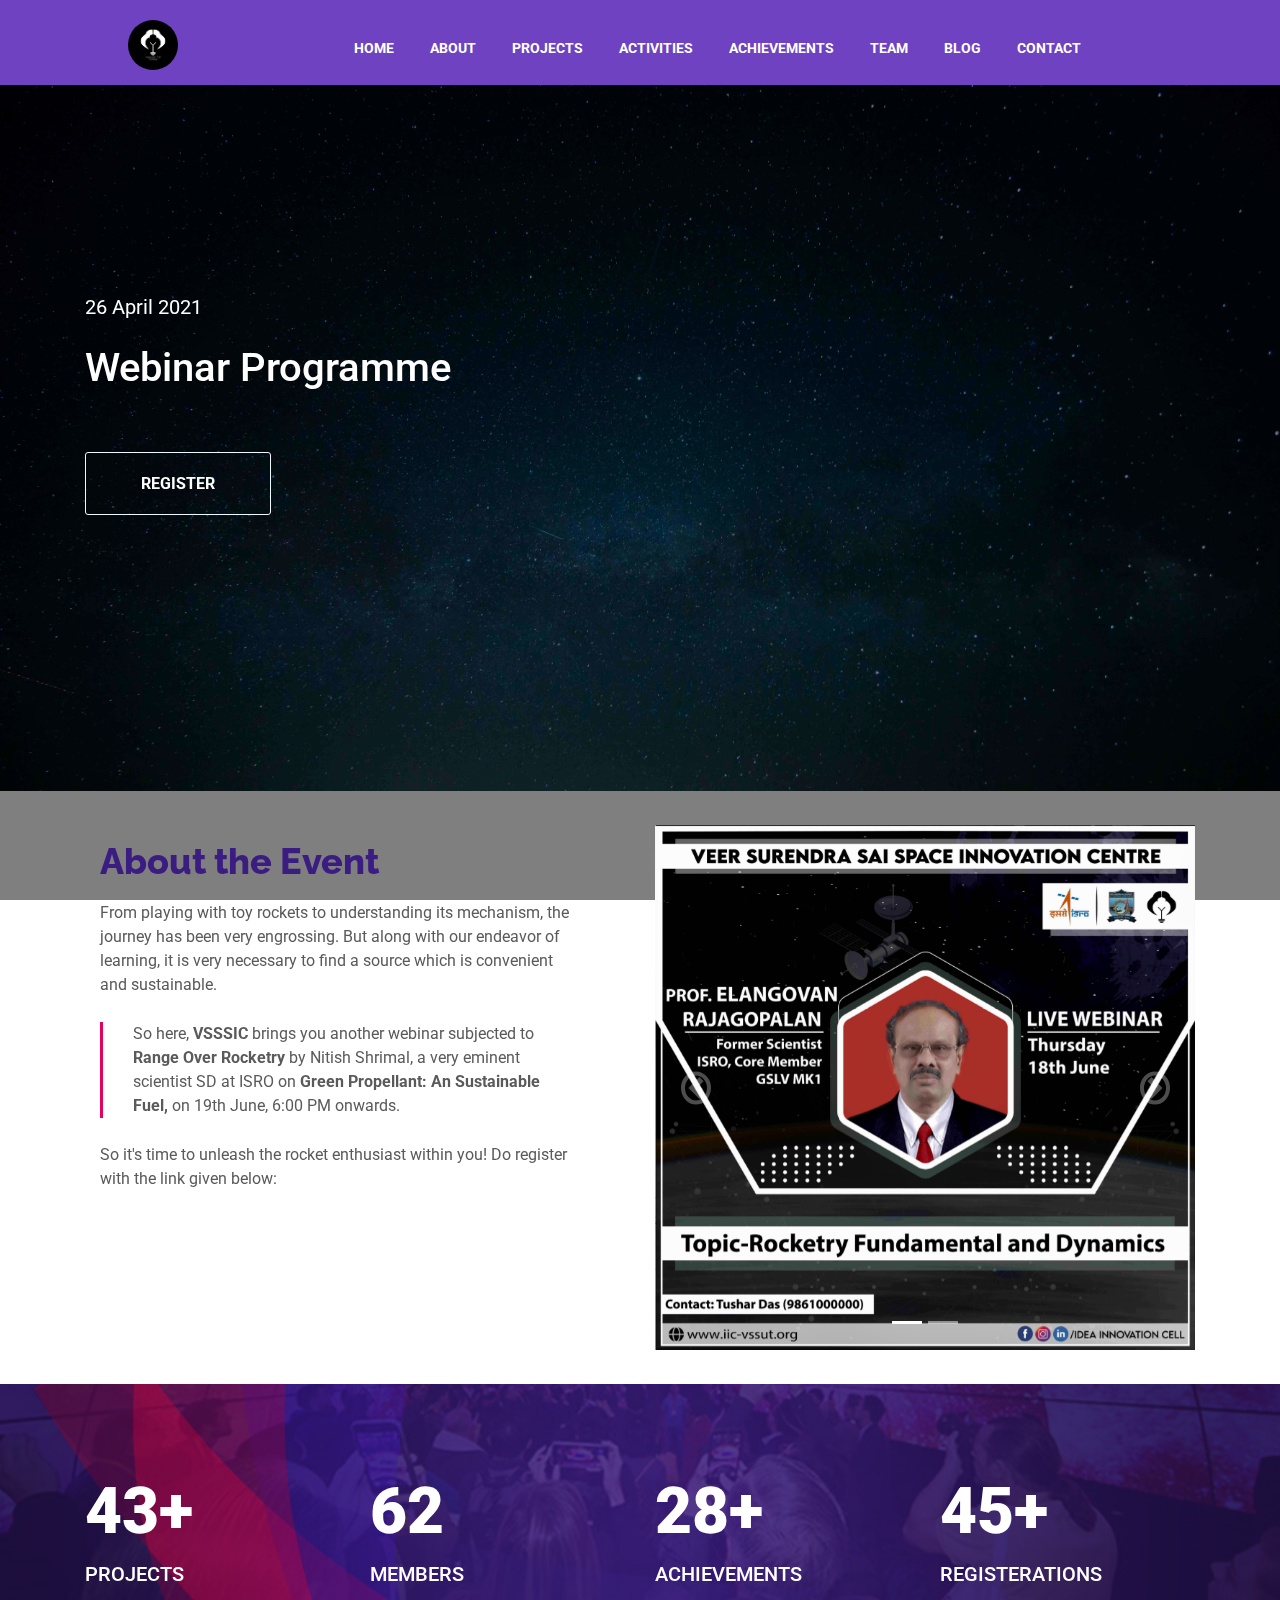
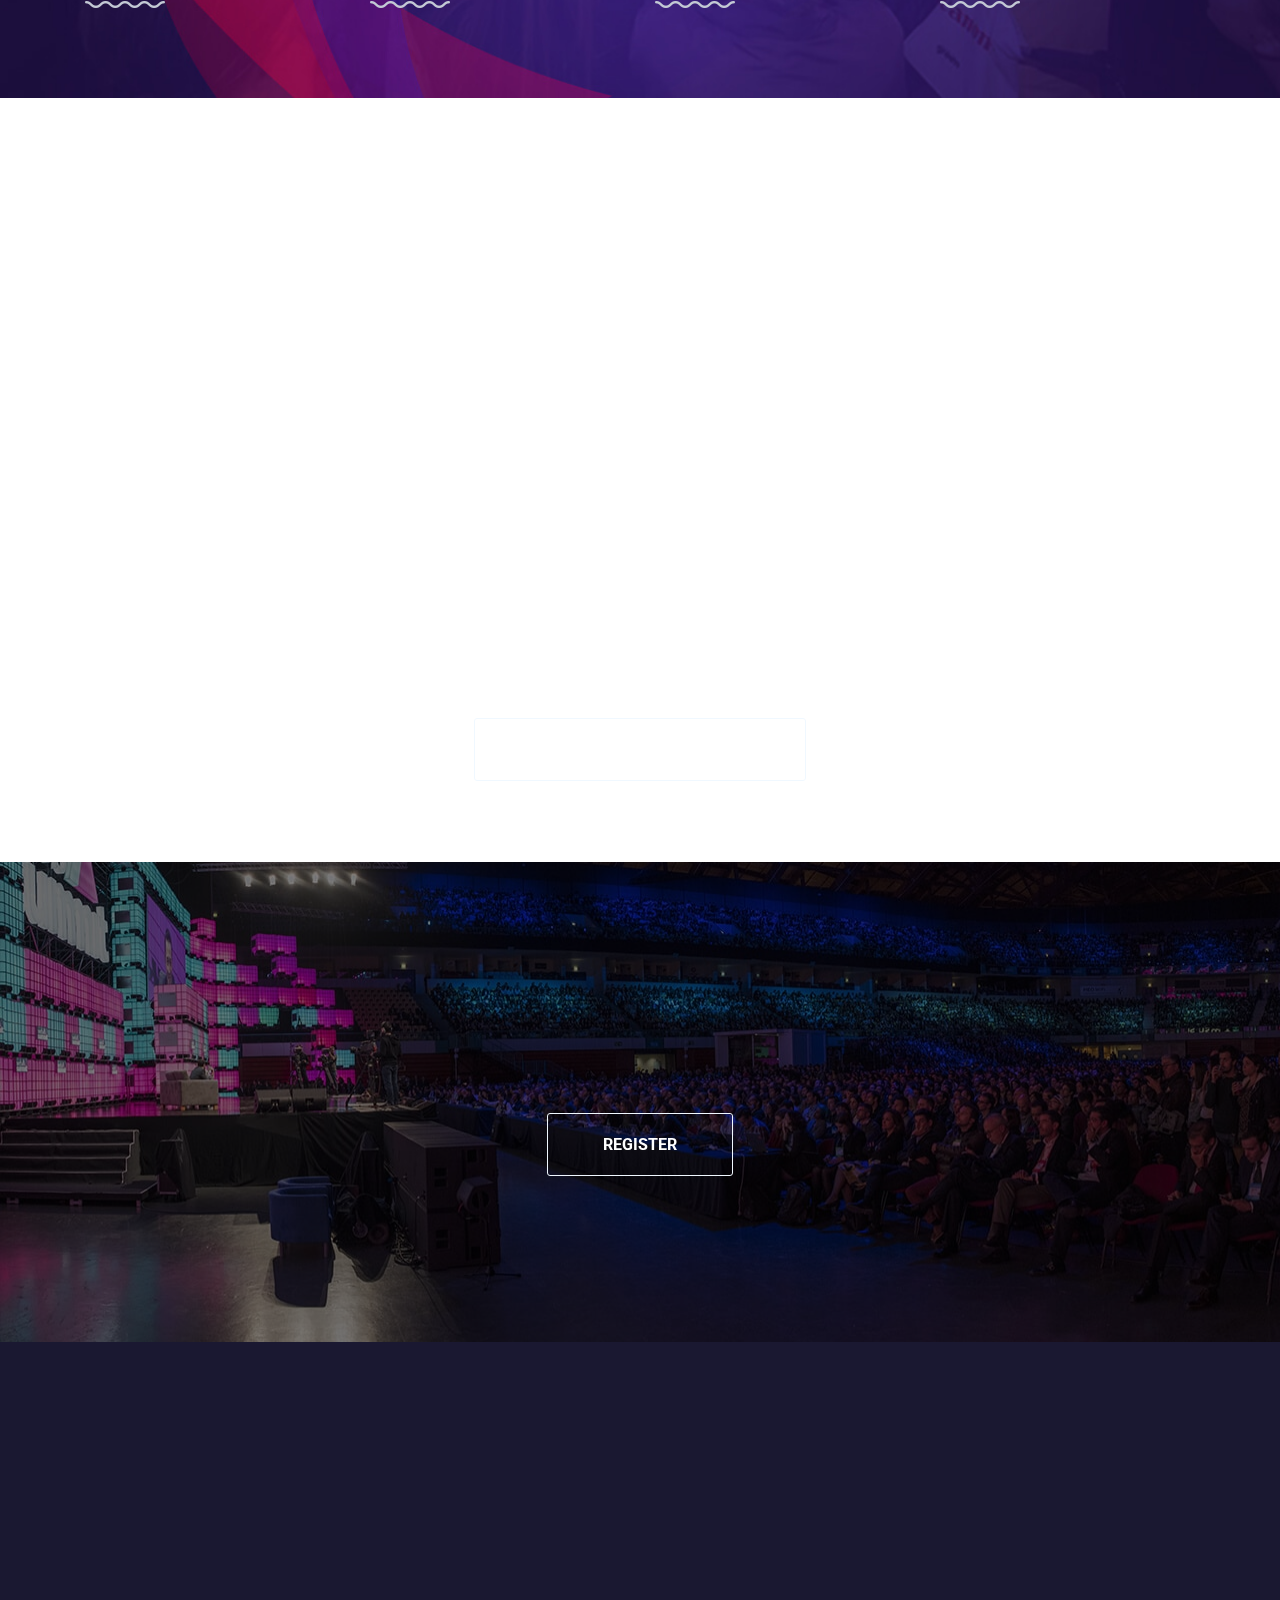
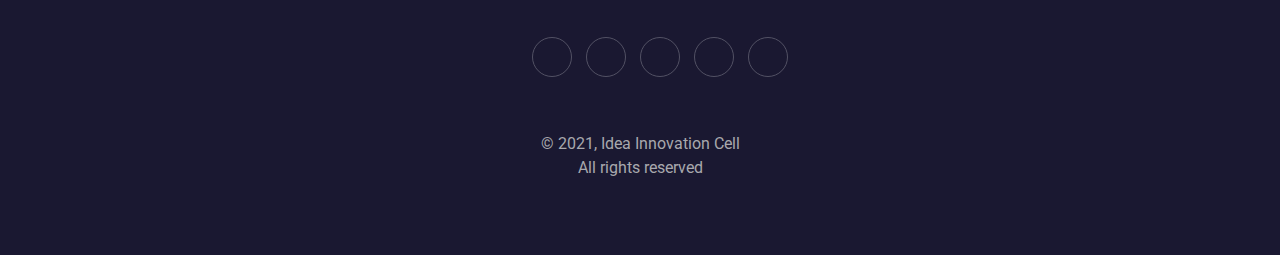
==== commit 679312cc: "Update landing.html" ====
--- a/landing.html
+++ b/landing.html
@@ -148,7 +148,7 @@
             </ul>
           </div>
           <div class="col-md-2 text-center">
-            <a href="#" class="ticket-btn btn" style="background-color: black;">Register</a>
+            <a href="#" class="ticket-btn btn" style="background-color: #111;">Register</a>
           </div>
         </nav>
       </div>
@@ -161,6 +161,7 @@
       class="header-area header-bg parallax-window"
       data-parallax="scroll"
       data-image-src="./images/back.jpg"
+            style="position:static;"
     >
       <div class="container">
         <div class="row">
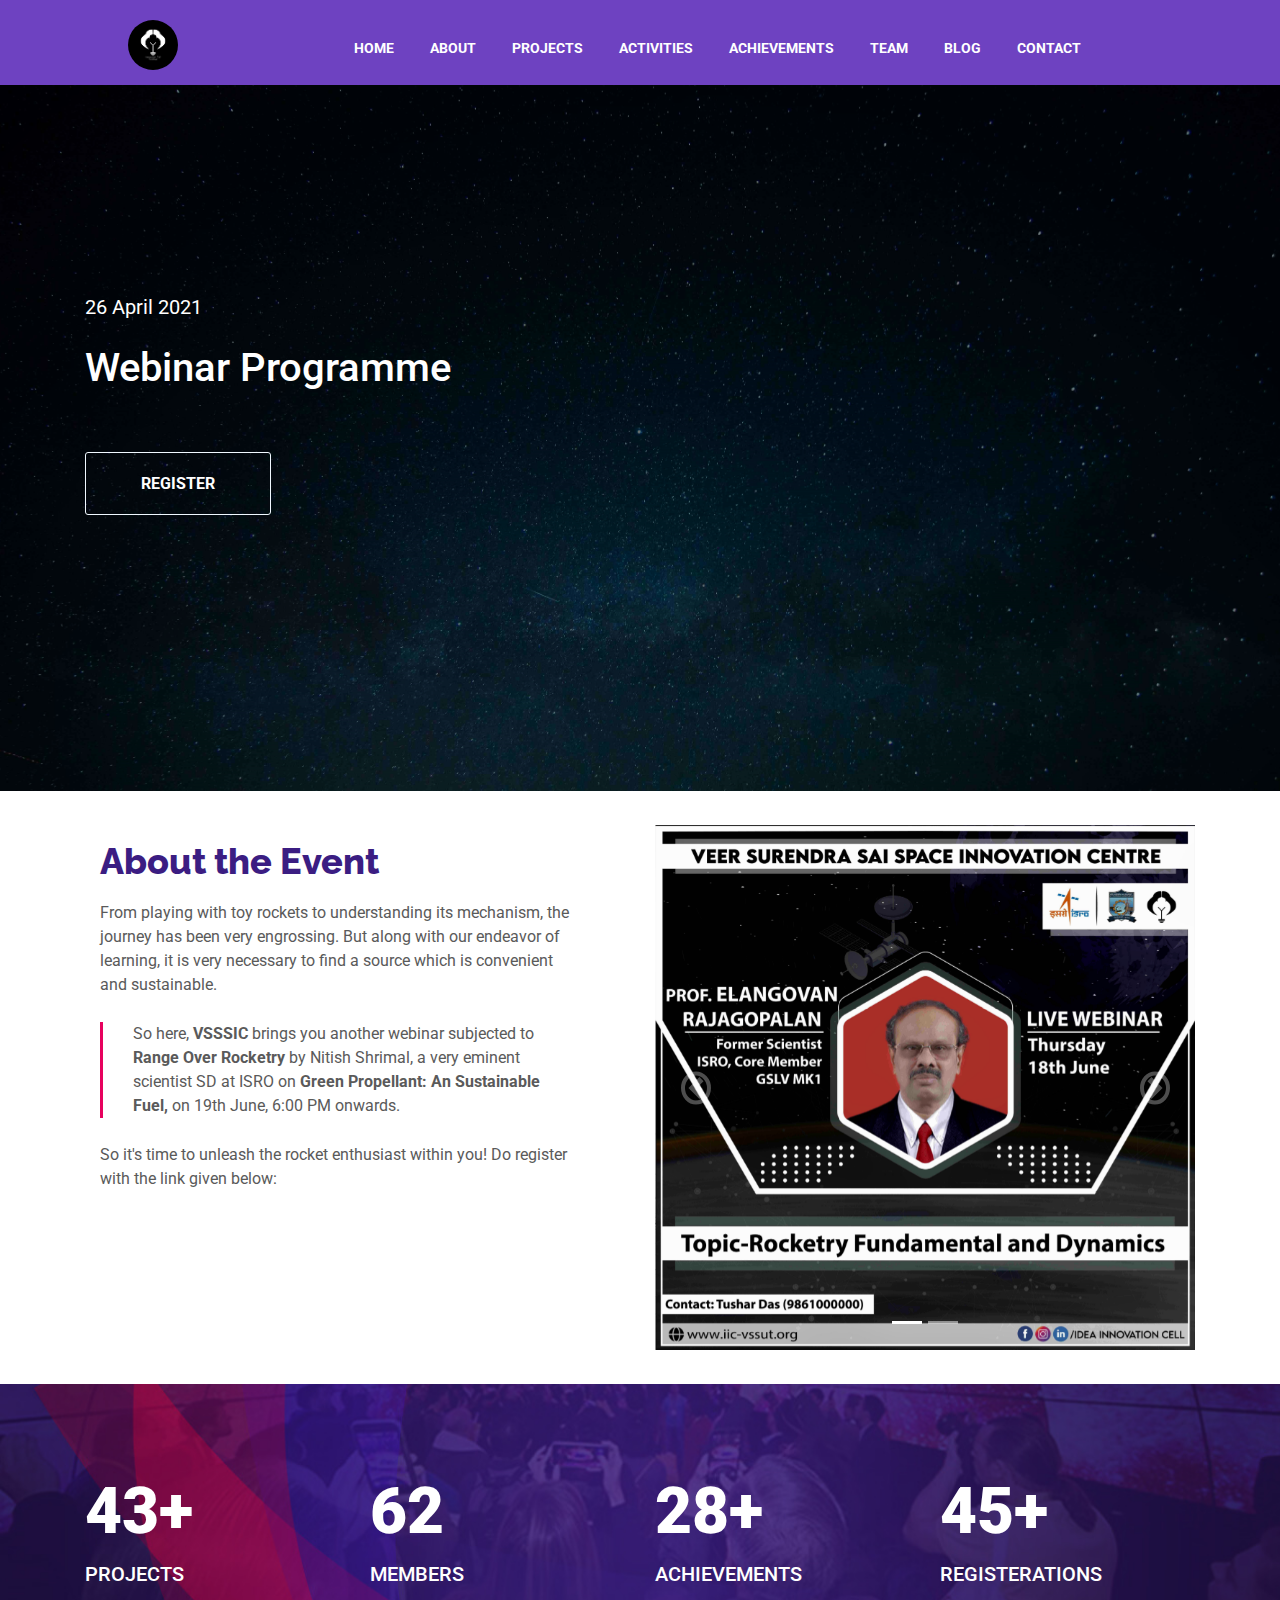
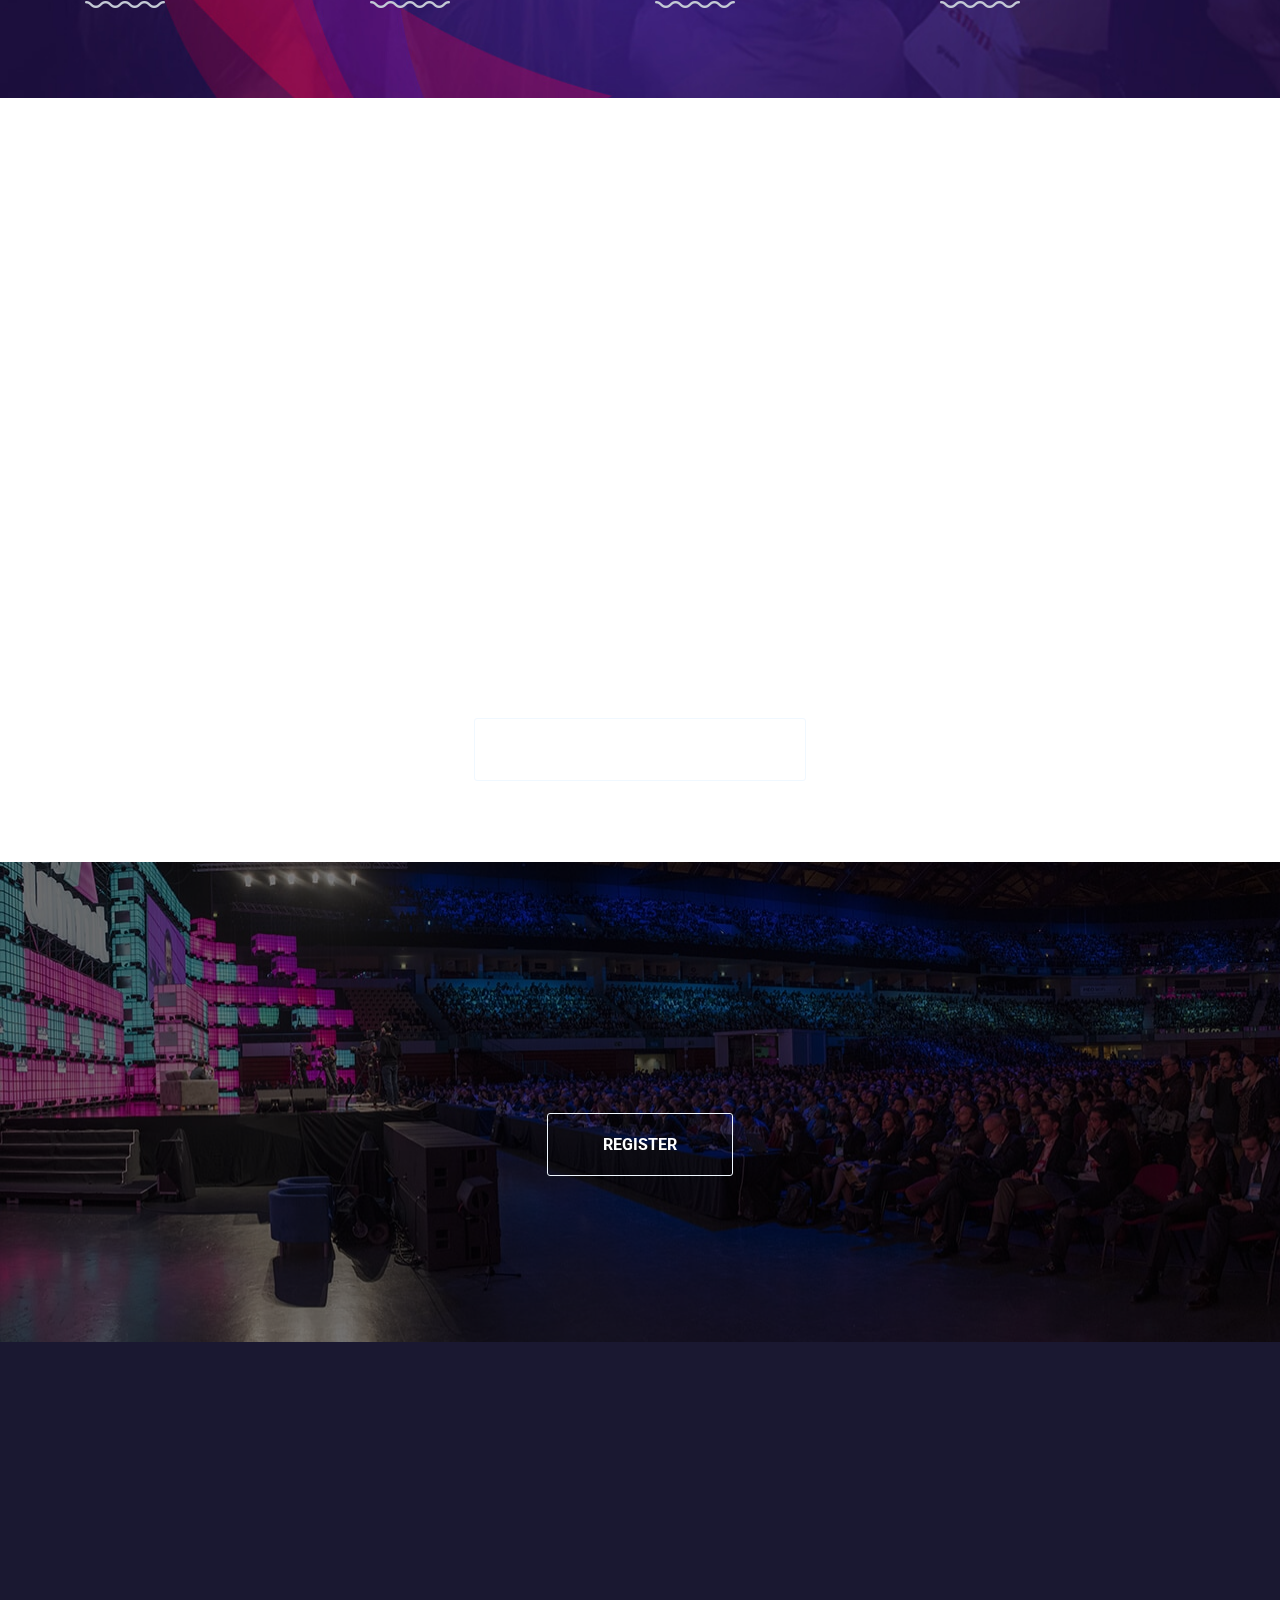
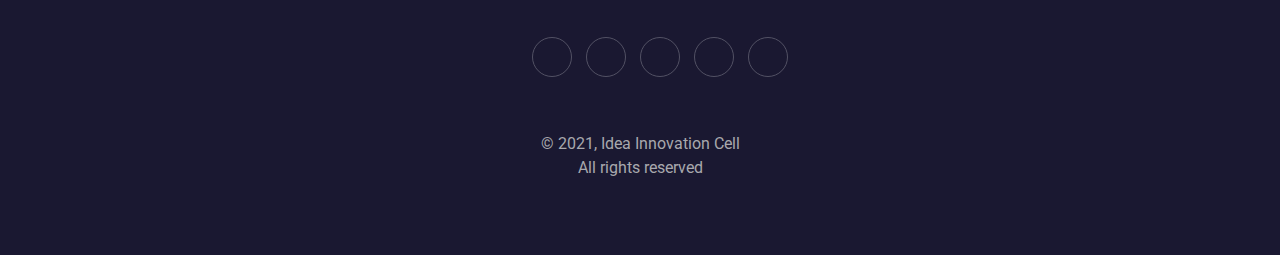
==== commit 033af351: "Update landing.html" ====
--- a/landing.html
+++ b/landing.html
@@ -159,9 +159,13 @@
 
     <header
       class="header-area header-bg parallax-window"
-      data-parallax="scroll"
-      data-image-src="./images/back.jpg"
-            style="position:static;"
+       style="
+        background-image: url(./images/back.jpg);
+        position: relative;
+        background-size: cover;
+        background-position: center;
+        background-attachment: fixed;
+      "
     >
       <div class="container">
         <div class="row">
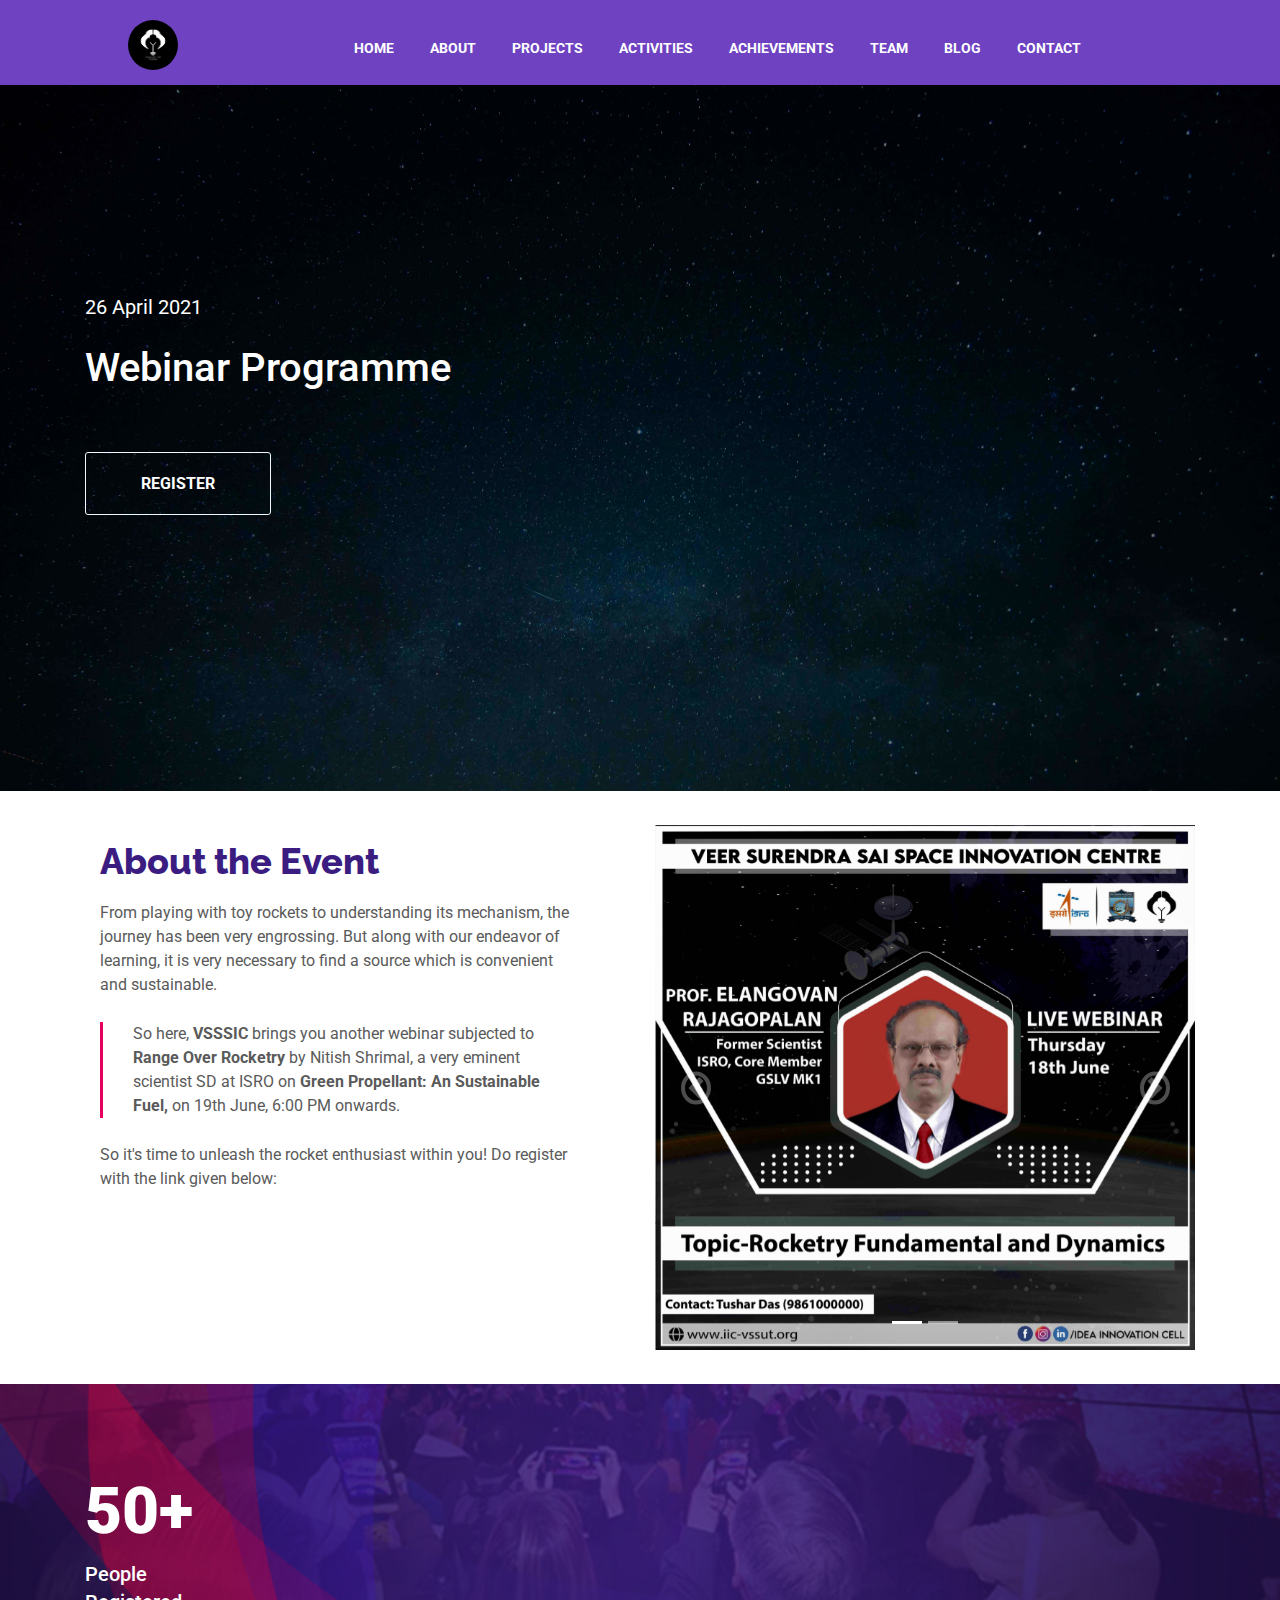
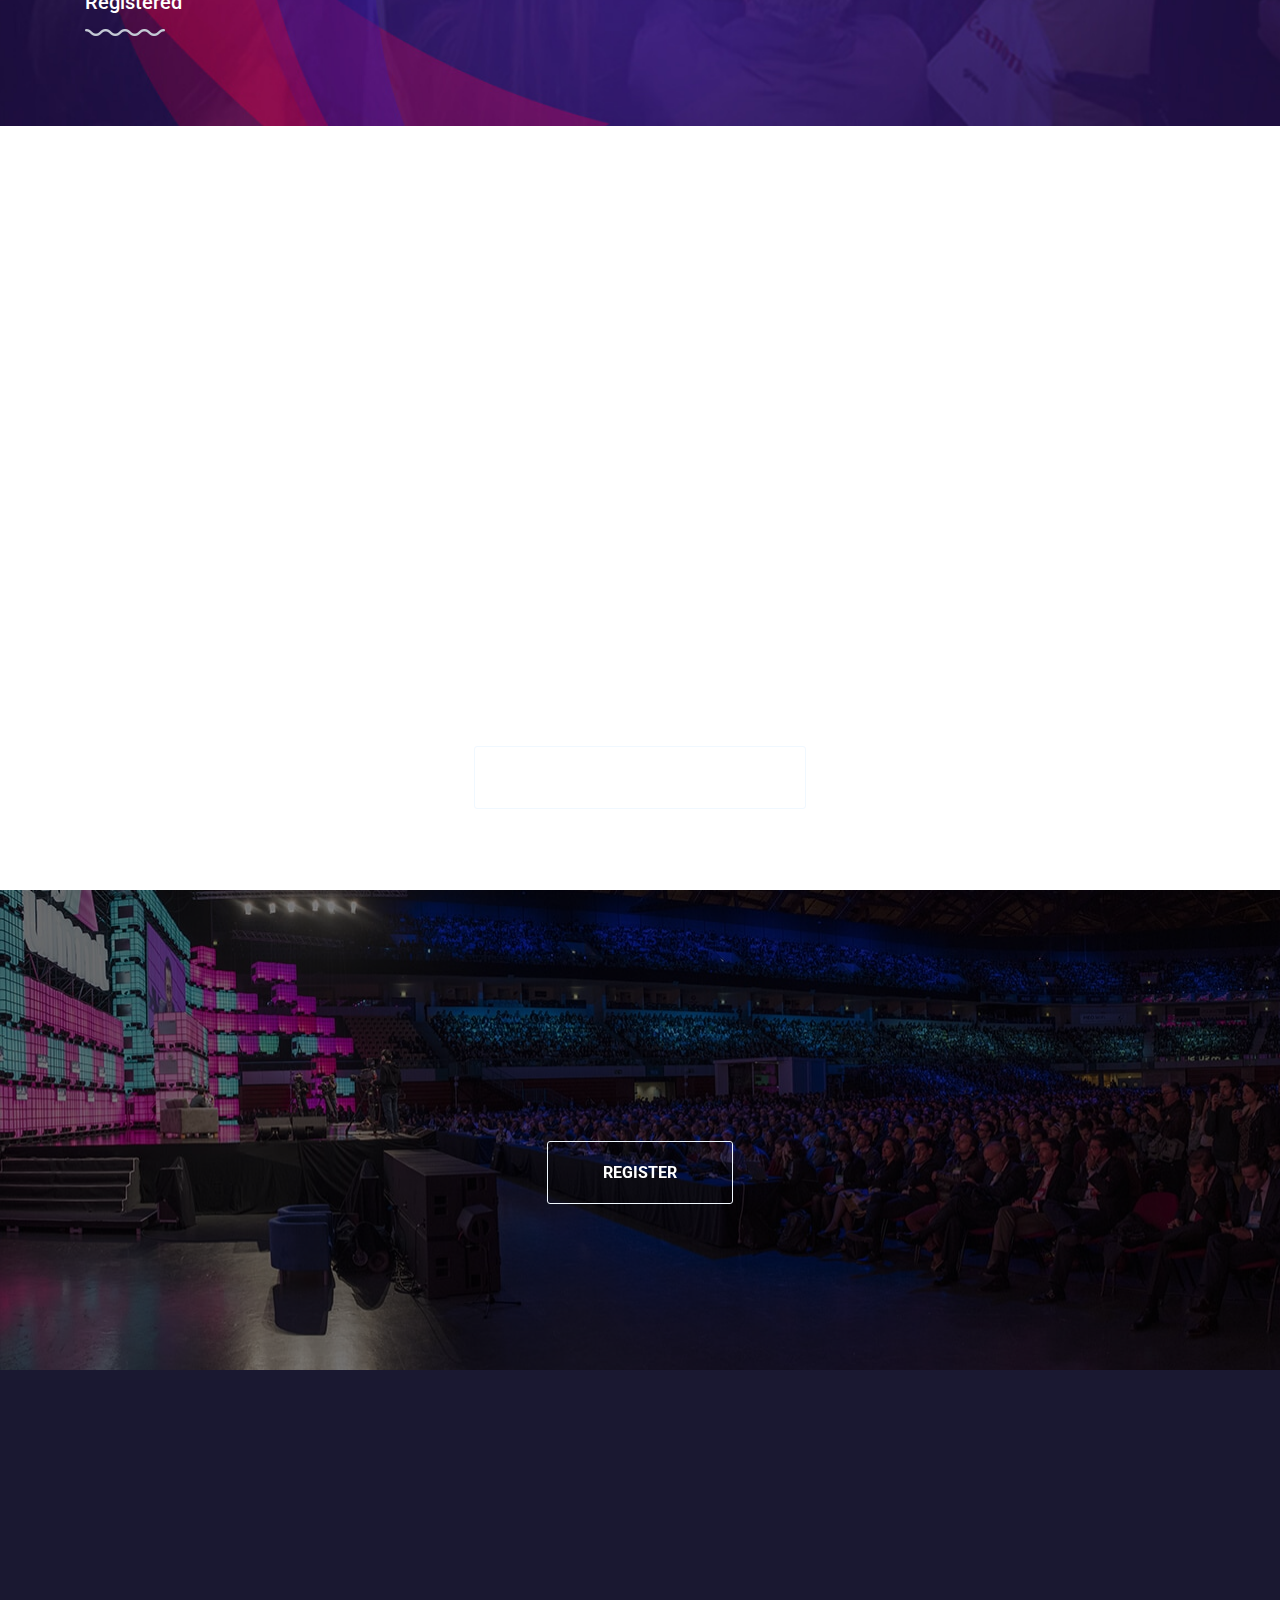
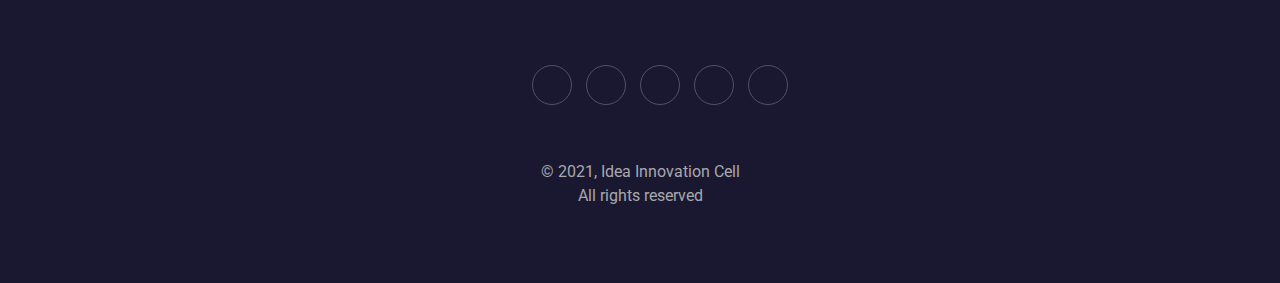
==== commit 67471d61: "Update landing.html" ====
--- a/landing.html
+++ b/landing.html
@@ -252,28 +252,10 @@
         <div class="row">
           <div class="col-md-3">
             <div class="counter-item">
-              <span class="countnum">43</span><span>+</span>
-              <div class="counter-title">PROJECTS</div>
-            </div>
-          </div>
-          <div class="col-md-3">
-            <div class="counter-item">
-              <span class="countnum">62</span>
-              <div class="counter-title">MEMBERS</div>
-            </div>
-          </div>
-          <div class="col-md-3">
-            <div class="counter-item">
-              <span class="countnum">28</span><span>+</span>
-              <div class="counter-title">ACHIEVEMENTS</div>
-            </div>
-          </div>
-          <div class="col-md-3">
-            <div class="counter-item">
-              <span class="countnum">45</span><span>+</span>
-              <div class="counter-title">REGISTERATIONS</div>
-            </div>
-          </div>
+              <span class="countnum">50</span><span>+</span>
+              <div class="counter-title">People Registered</div>
+            </div>
+          </div> 
         </div>
       </div>
     </section>
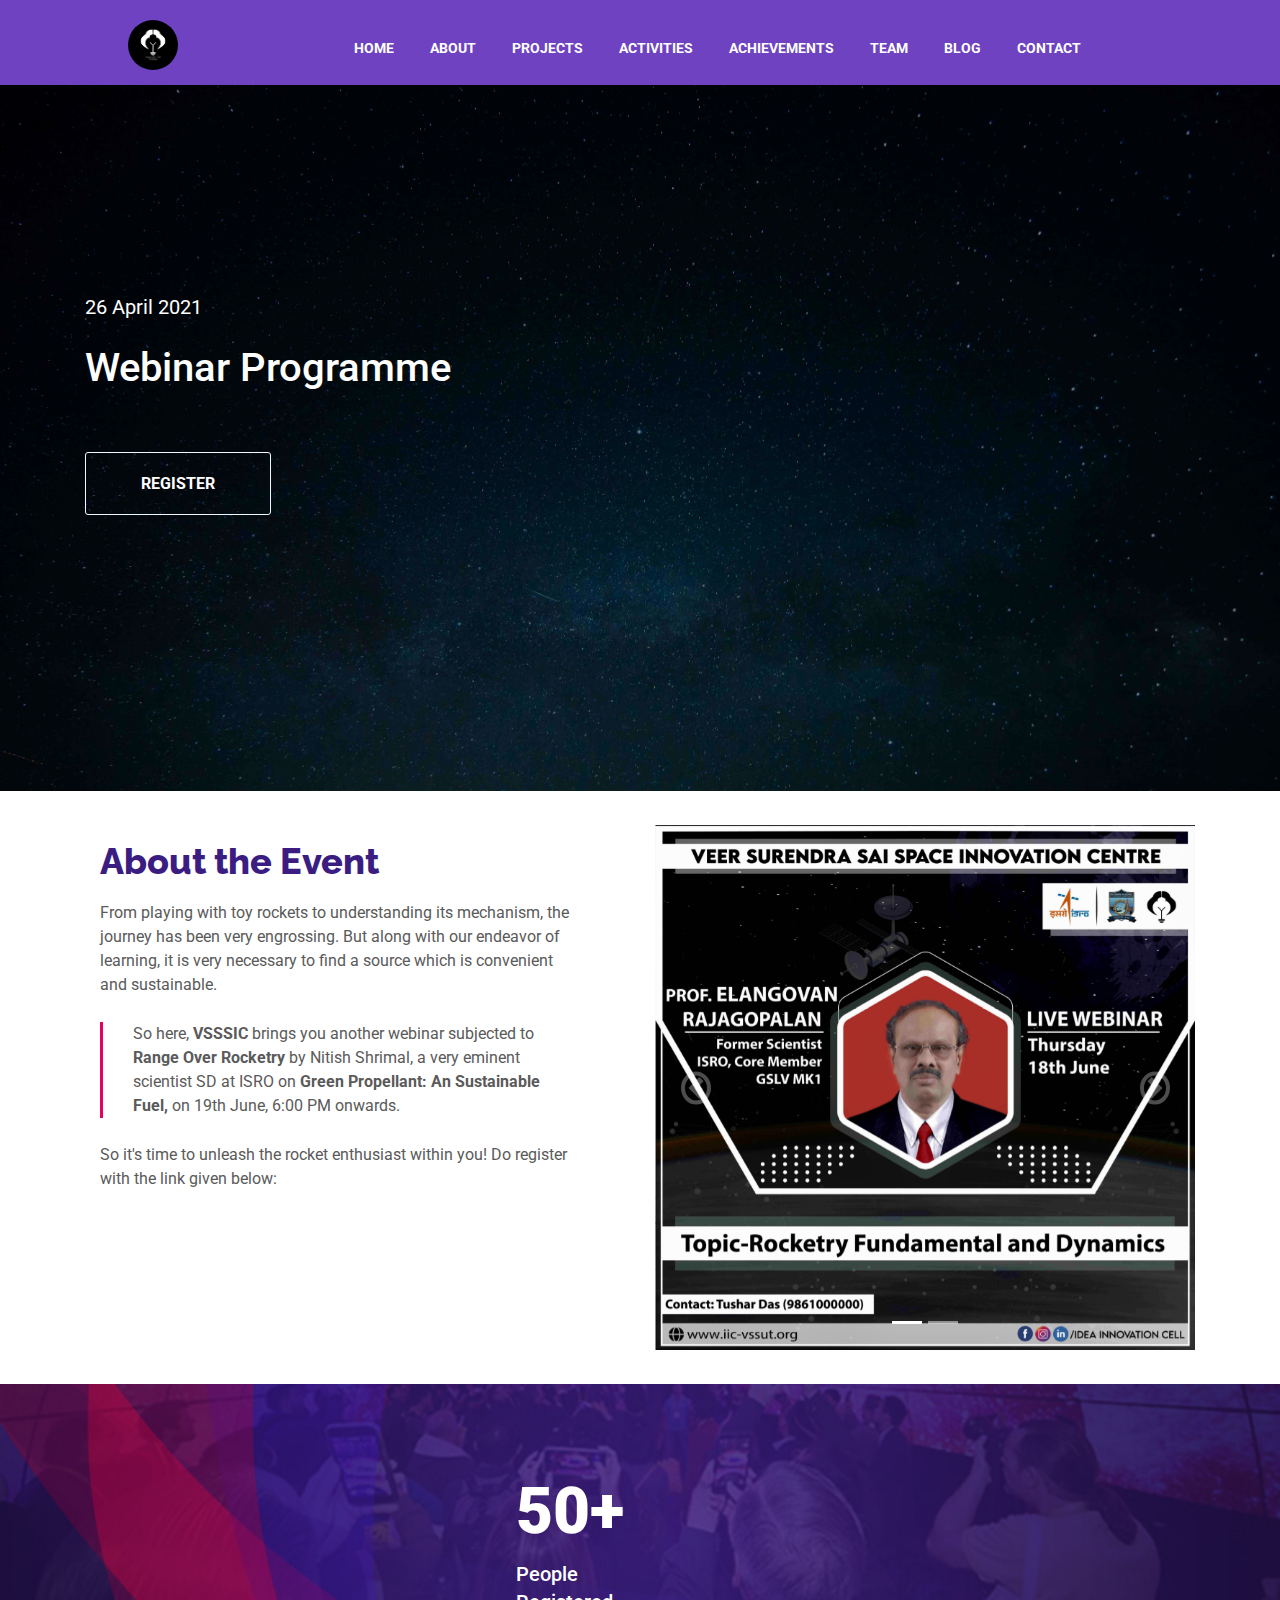
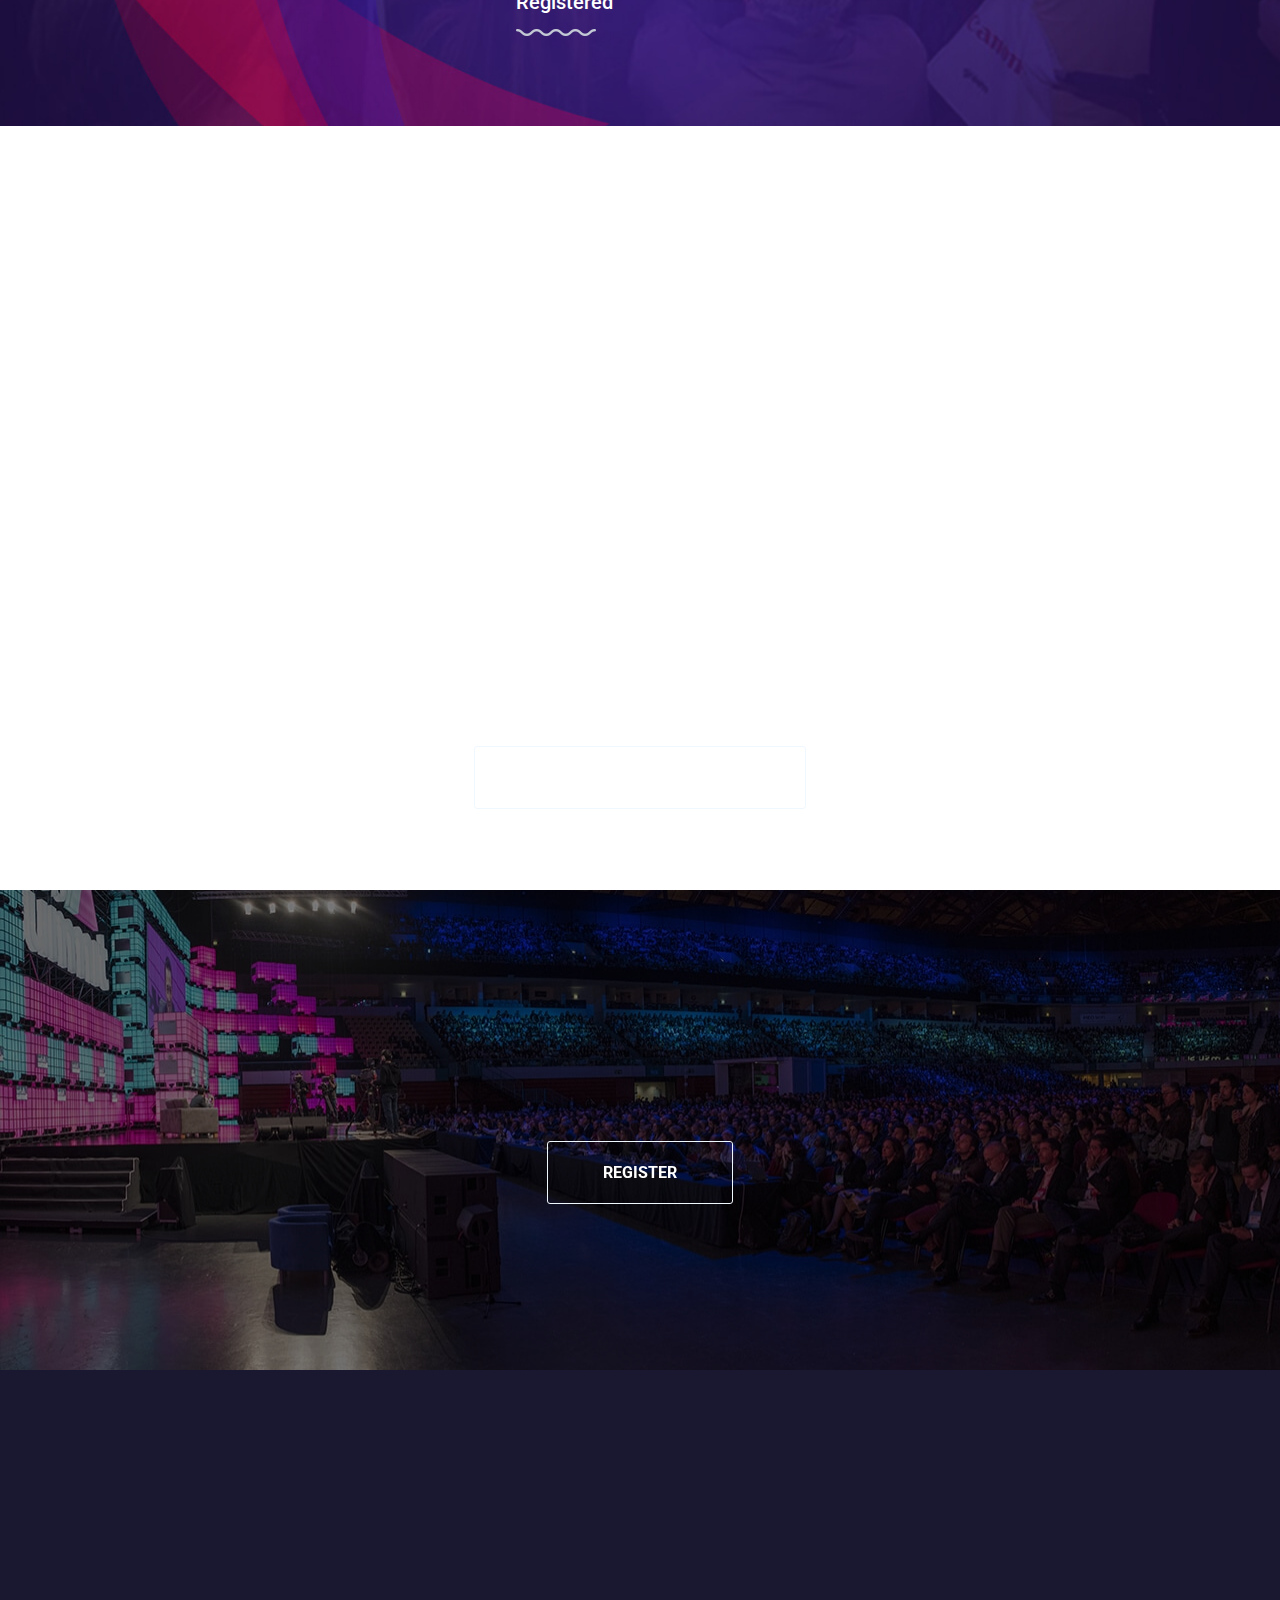
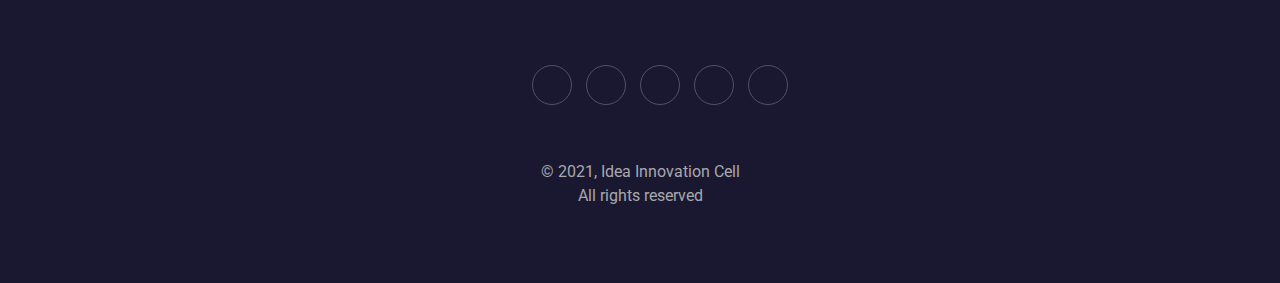
==== commit 428fcfde: "Update landing.html" ====
--- a/landing.html
+++ b/landing.html
@@ -249,7 +249,11 @@
     <!-------------------------counter-up start-------------------------->
     <section class="counter-up">
       <div class="container">
-        <div class="row">
+        <div class="row" style="
+    margin-left: auto;
+    margin-right: auto;
+    width: 25%;
+">
           <div class="col-md-3">
             <div class="counter-item">
               <span class="countnum">50</span><span>+</span>
